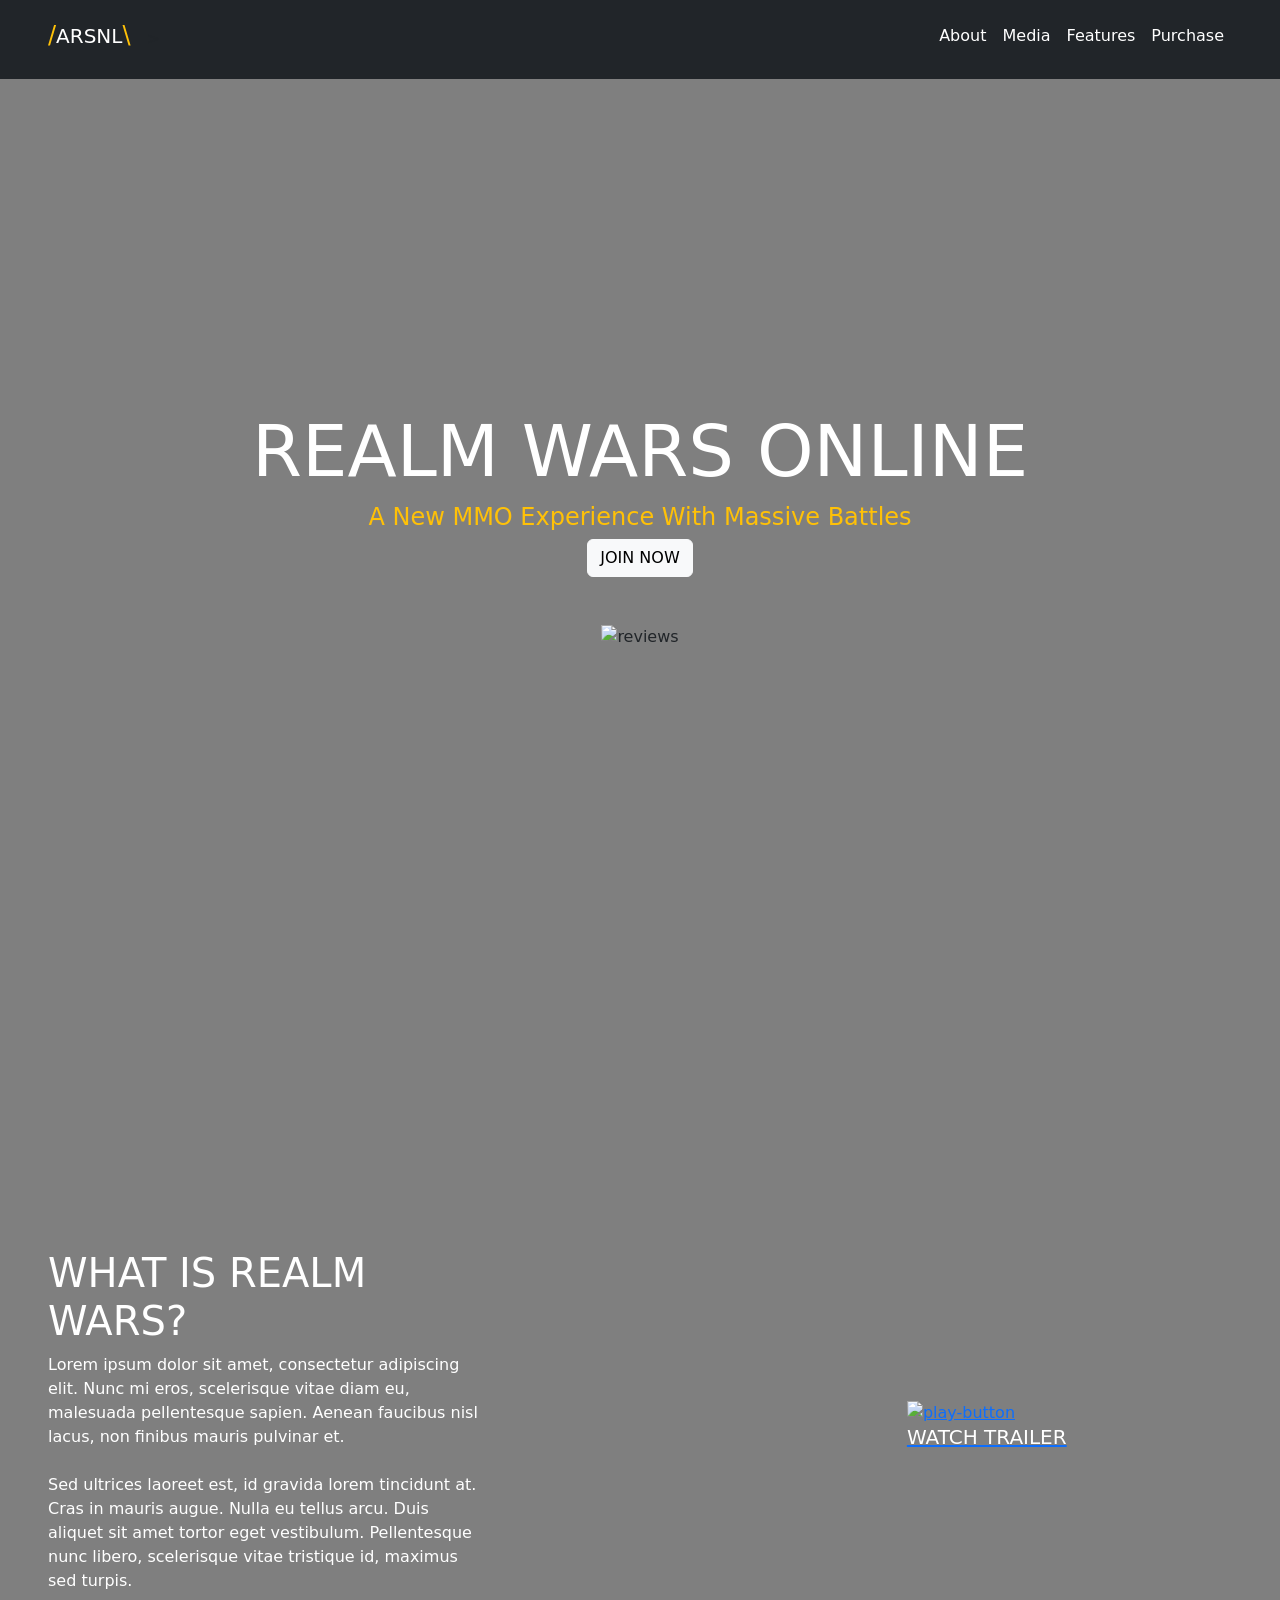
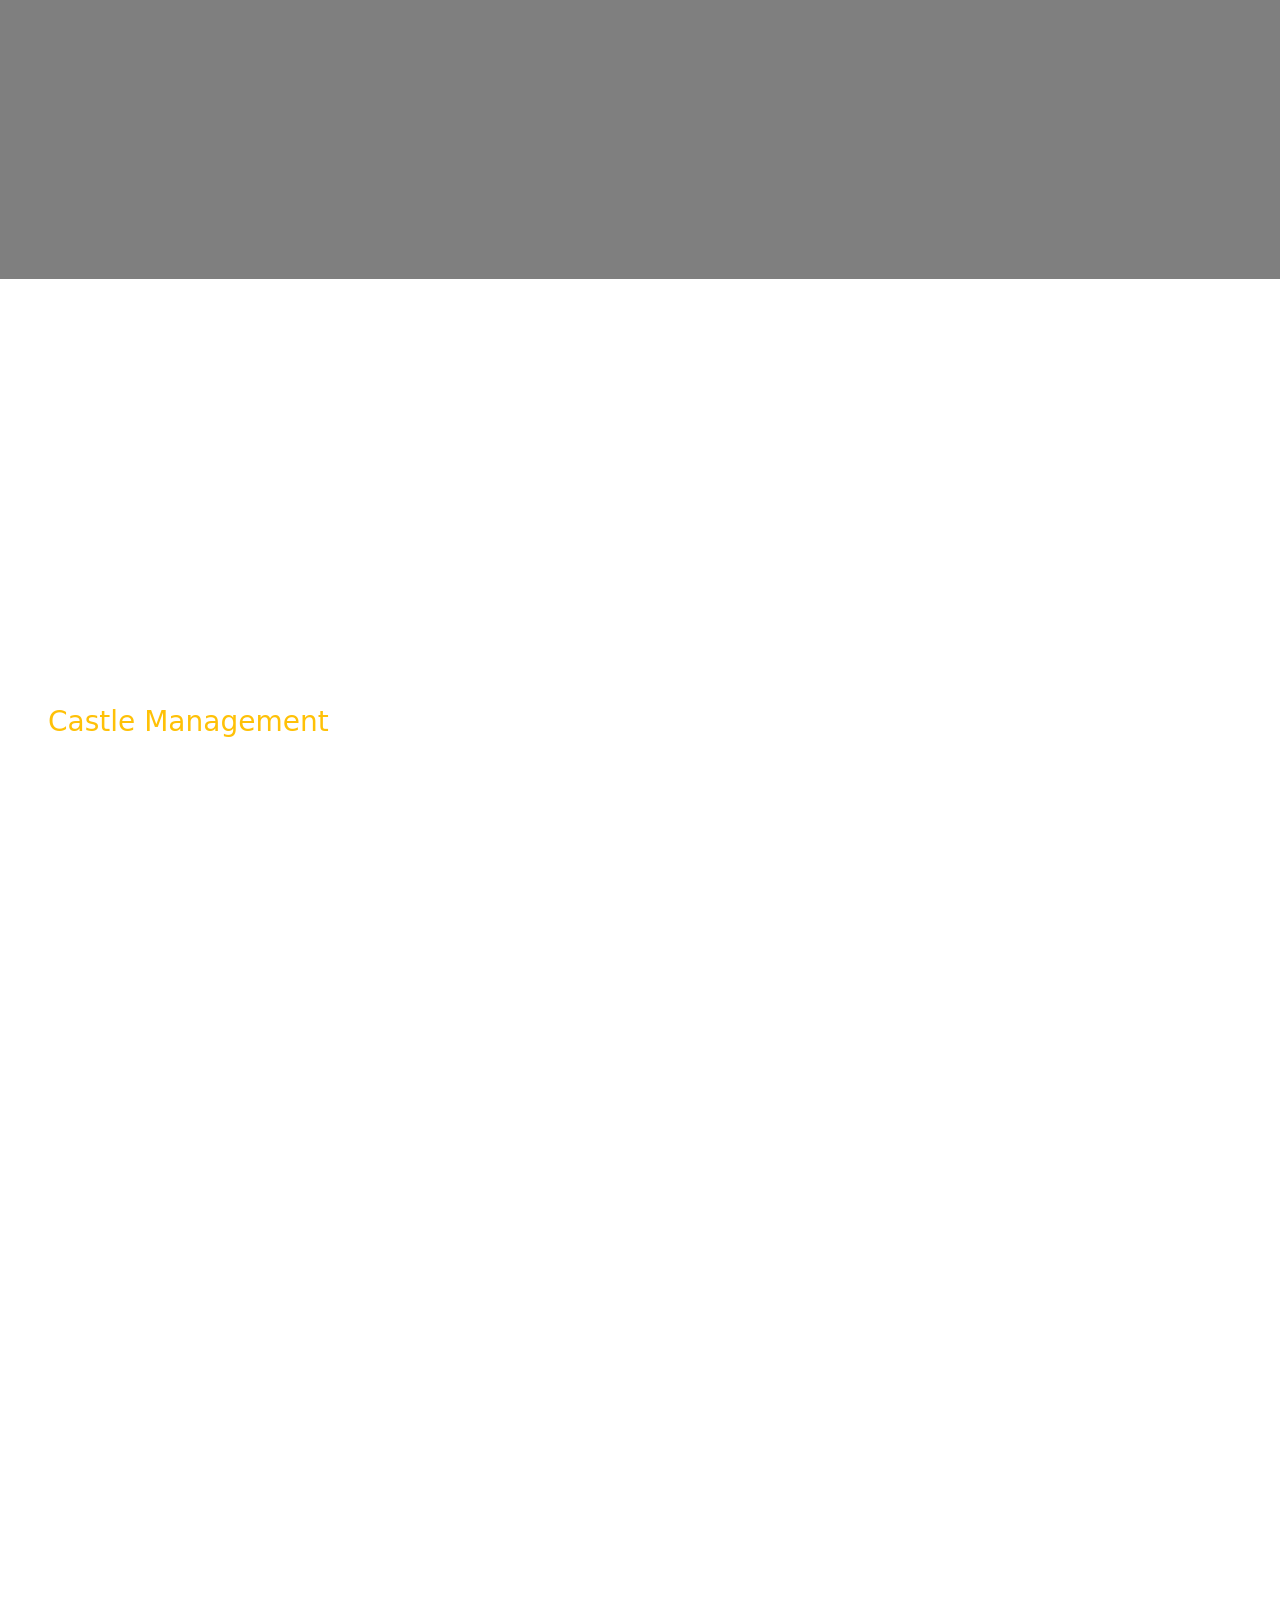
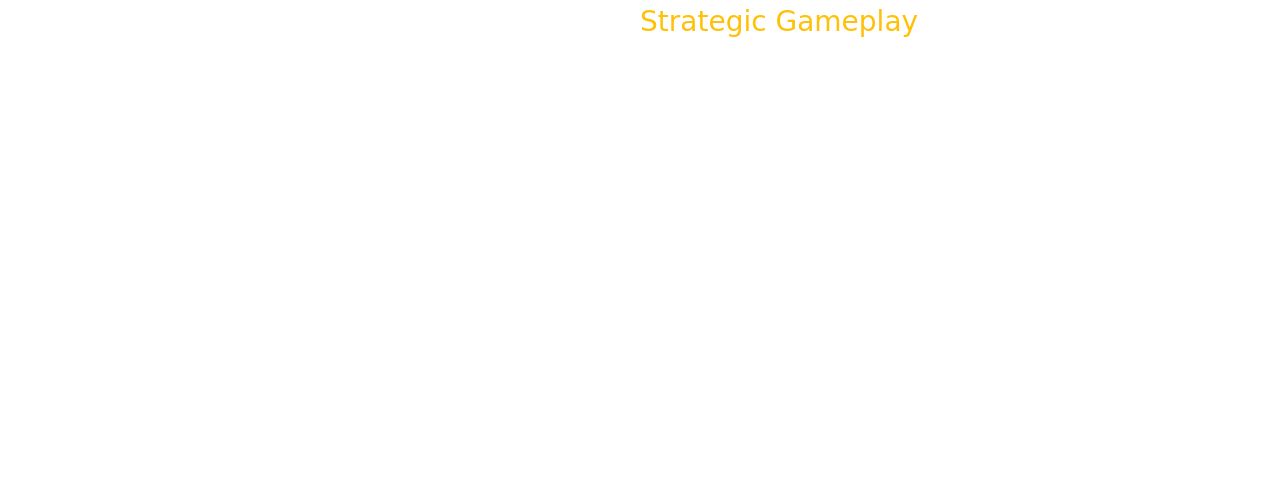
==== index.html @ 19329474 "first commit" ====
<!DOCTYPE html>
<html lang="en">
  <head>
    <meta charset="UTF-8" />
    <meta http-equiv="X-UA-Compatible" content="IE=edge" />
    <meta name="viewport" content="width=device-width, initial-scale=1.0" />
    <link
      href="https://cdn.jsdelivr.net/npm/bootstrap@5.0.2/dist/css/bootstrap.min.css"
      rel="stylesheet"
      integrity="sha384-EVSTQN3/azprG1Anm3QDgpJLIm9Nao0Yz1ztcQTwFspd3yD65VohhpuuCOmLASjC"
      crossorigin="anonymous"
    />
    <title>Document</title>
  </head>
  <body>
    <!-- navbar -->
    <nav class="navbar navbar-expand-md bg-dark px-5 py-3 navbar-dark">
      <!-- Brand -->
      <h1 id="main-logo" class="navbar-brand" href="#">
        <span class="text-warning h4">/</span>ARSNL<span class="text-warning h4"
          >\</span
        >
      </h1>
      >
      <!-- Toggler/collapsibe Button -->
      <button
        class="navbar-toggler"
        type="button"
        data-toggle="collapse"
        data-target="#collapsibleNavbar"
      >
        <span class="navbar-toggler-icon"></span>
      </button>

      <!-- Navbar links -->
      <div
        class="collapse navbar-collapse d-flex justify-content-end"
        id="collapsibleNavbar"
      >
        <ul class="navbar-nav">
          <li class="nav-item">
            <a class="nav-link text-white h5" href="#about">About</a>
          </li>
          <li class="nav-item">
            <a class="nav-link text-white h5" href="#media">Media</a>
          </li>
          <li class="nav-item">
            <a class="nav-link text-white h5" href="#features">Features</a>
          </li>
          <li class="nav-item">
            <a class="nav-link text-white h5" href="#purchase">Purchase</a>
          </li>
        </ul>
      </div>
    </nav>
    <!-- Hero-section -->
    <section
      id="hero-section"
      class="bg-image d-flex align-items-center justify-content-center"
      style="
        background: linear-gradient( rgba(0, 0, 0, 0.5), rgba(0, 0, 0, 0.5) ), url('https://www.atypicalthemes.com/portfolio/arsnl_demo/pages/general2/images/hero.jpg');
        height: 100vh;
      "
    >
      <div class="container">
        <div class="row text-center">
          <div class="col-md-12">
            <div class="hero-caption">
              <!-- Main Tagline -->
              <h1 class="text-white display-2">REALM WARS ONLINE</h1>
              <h3 class="h4 text-warning">
                A New MMO Experience With Massive Battles
              </h3>
              <a href="#cta" class="btn btn-light">JOIN NOW</a>
            </div>
            <img
              src="https://www.atypicalthemes.com/portfolio/arsnl_demo/pages/general2/images/reviews.png"
              class="mt-5"
              style="height: 80px; width: 600px"
              alt="reviews"
            />
          </div>
        </div>
      </div>
    </section>
    <!-- Hero Section End -->
    <section
      id="about"
      class="bg-image d-flex align-items-center flex-row"
      style="
         background: linear-gradient( rgba(0, 0, 0, 0.5), rgba(0, 0, 0, 0.5) ),url('https://www.atypicalthemes.com/portfolio/arsnl_demo/pages/general2/images/bg1.jpg');
        height: 100vh;
      "
    >
    <div class="col-md-5 px-5 text-white">
        <h1>
            WHAT IS REALM WARS?
        </h1>
          <p class="text-left">
            Lorem ipsum dolor sit amet, consectetur adipiscing elit. Nunc mi eros,
            scelerisque vitae diam eu, malesuada pellentesque sapien. Aenean
            faucibus nisl lacus, non finibus mauris pulvinar et.
            <br></br>
            Sed ultrices laoreet est, id gravida lorem tincidunt at. Cras in mauris
            augue. Nulla eu tellus arcu. Duis aliquet sit amet tortor eget
            vestibulum. Pellentesque nunc libero, scelerisque vitae tristique id,
            maximus sed turpis.
          </p>
    </div>
    <div class="col-md-5 ">
        <div class="video-box animation-element fade-in d-flex justify-content-end">
        <a class="js-video-button" data-video-id='liuEQda-EOU' data-channel="youtube">
            <img class="play-button" style="width: 80px; height: 80px;" src="https://www.atypicalthemes.com/portfolio/arsnl_demo/pages/general2/images/play-button-white.svg" alt="play-button">
            <h3 class="h5 text-white">WATCH TRAILER</h3>
        </a>
    </div>
    </div>
    </section>
    <!-- Media -->
    <section id="media" class="bg-image  d-flex align-items-center p-5"
    style="
       background: linear-gradient( rgba(0, 0, 0, 0.5), rgba(0, 0, 0, 0.5) ),url('https://www.atypicalthemes.com/portfolio/arsnl_demo/pages/general2/images/bg2.jpg');
      height: 100vh;
      background-attachment: fixed;
    ">
    <div class="d-flex flex-column col-md-6 text-white h6">
        <h2 class="display-4 ">RAISE AN ARMY</h2>
        <h3 class="text-warning">Castle Management</h3>
        <p>Curabitur eget dictum justo. Vestibulum laoreet libero ac turpis sagittis, sed ullamcorper odio varius. Aenean accumsan convallis augue. Morbi congue augue erat, quis ullamcorper velit bibendum et.</p>    
    
    </div>
</section>
<!-- Features -->
    <section id="features" class="bg-image d-flex align-items-center justify-content-end p-5"
    style="
       background: linear-gradient( rgba(0, 0, 0, 0.5), rgba(0, 0, 0, 0.5) ),url('https://www.atypicalthemes.com/portfolio/arsnl_demo/pages/general2/images/bg3.jpg');
      height: 100vh;
      background-attachment: fixed;
    ">
        <div class="d-flex flex-column col-md-6  text-right text-white h6">
            <h2 class="display-4 text-right">WAGE EPIC WAR</h2>
            <h3 class="text-warning text-right">Strategic Gameplay</h3>
            <p class="text-right">Curabitur eget dictum justo. Vestibulum laoreet libero ac turpis sagittis, sed ullamcorper odio varius. Aenean accumsan convallis augue. Morbi congue augue erat, quis ullamcorper velit bibendum et.</p>    
        
        </div>
    </section>
    <section id="purchase"></section>
    <script
      src="https://cdn.jsdelivr.net/npm/@popperjs/core@2.9.2/dist/umd/popper.min.js"
      integrity="sha384-IQsoLXl5PILFhosVNubq5LC7Qb9DXgDA9i+tQ8Zj3iwWAwPtgFTxbJ8NT4GN1R8p"
      crossorigin="anonymous"
    ></script>
    <script
      src="https://cdn.jsdelivr.net/npm/bootstrap@5.0.2/dist/js/bootstrap.min.js"
      integrity="sha384-cVKIPhGWiC2Al4u+LWgxfKTRIcfu0JTxR+EQDz/bgldoEyl4H0zUF0QKbrJ0EcQF"
      crossorigin="anonymous"
    ></script>
  </body>
</html>
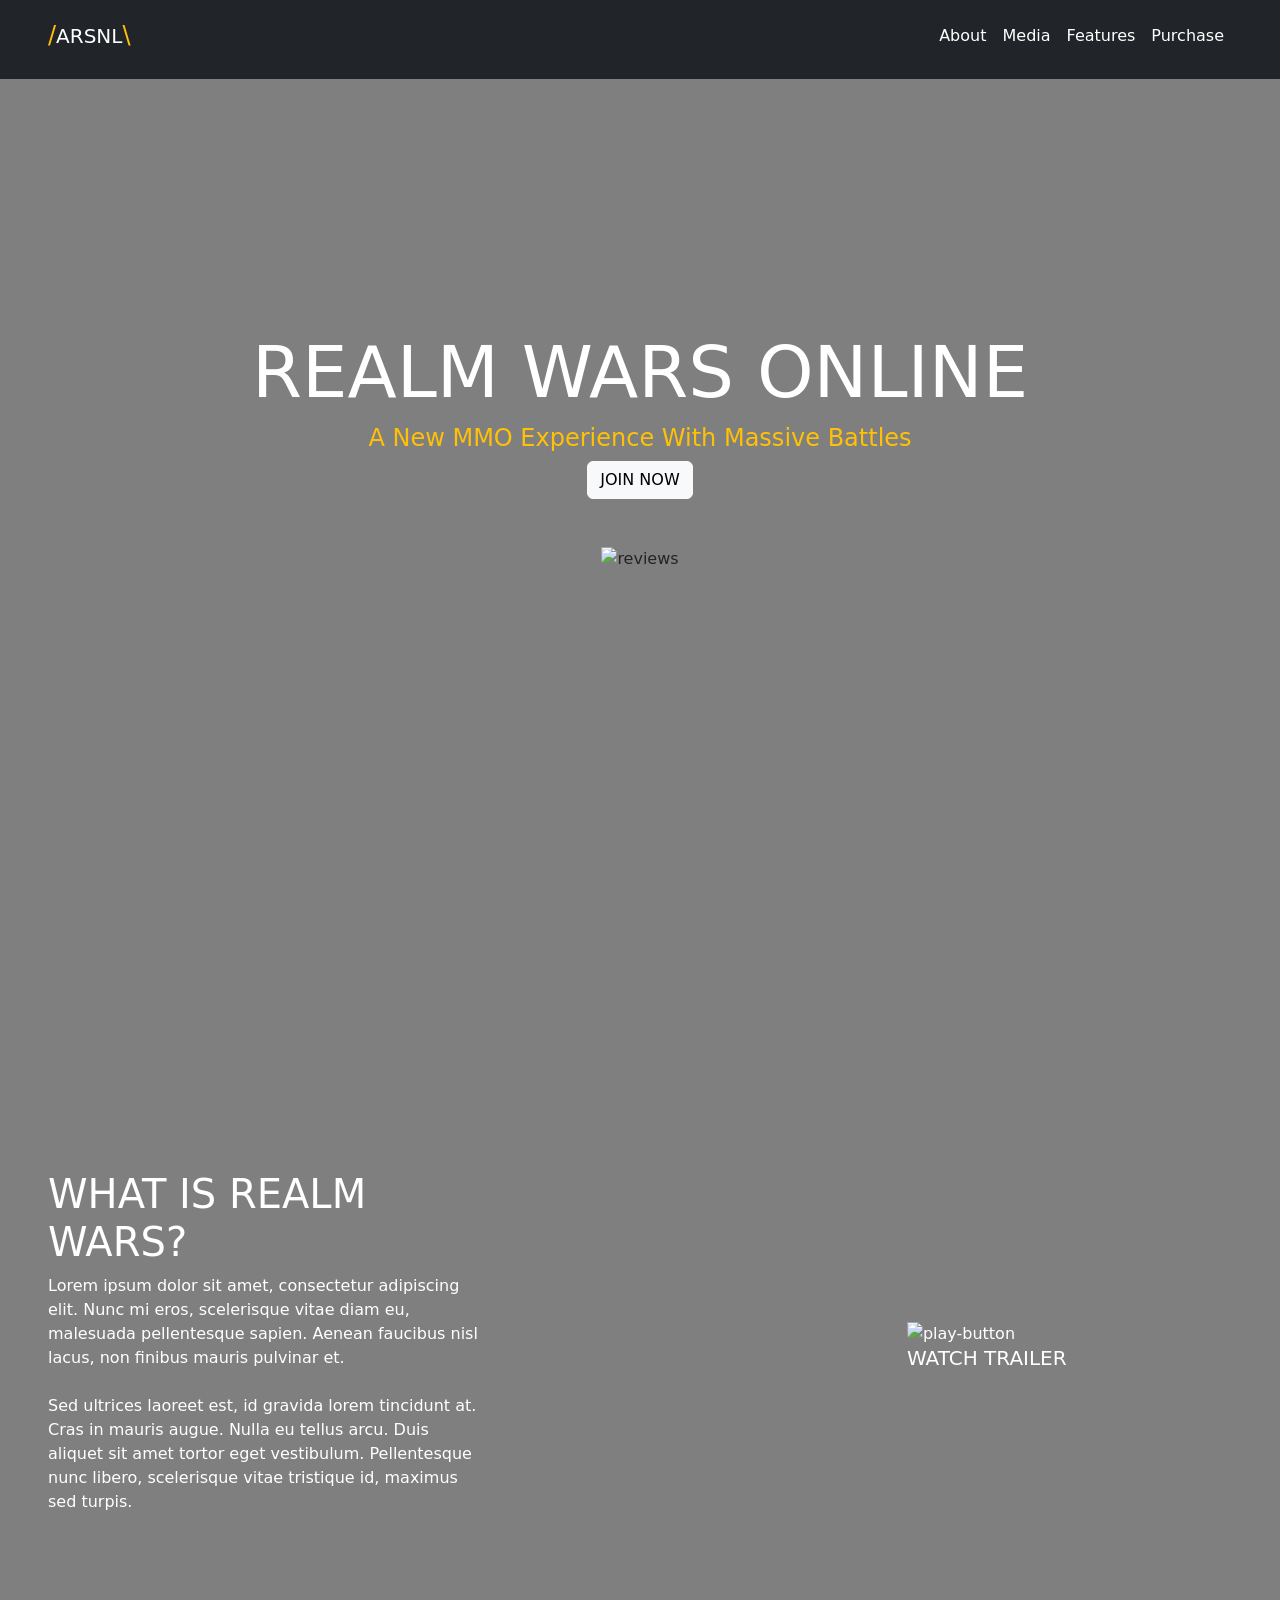
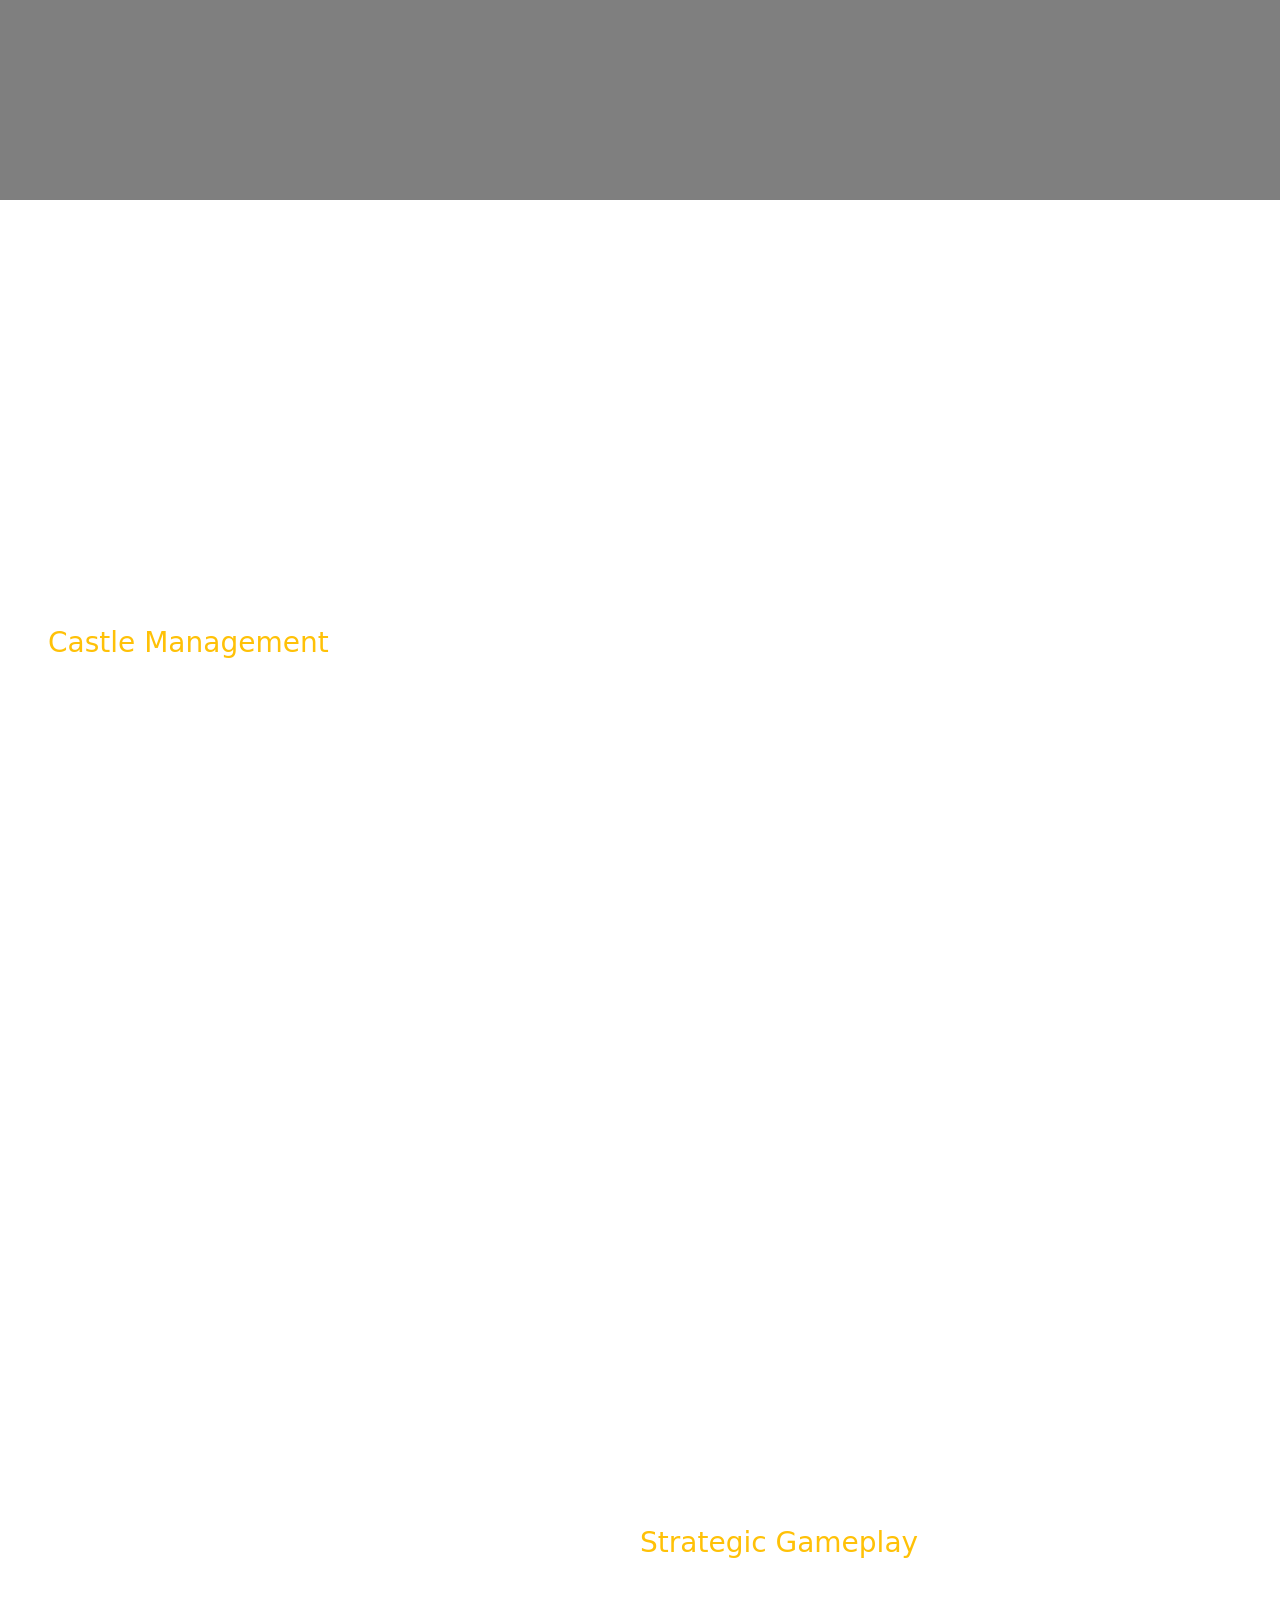
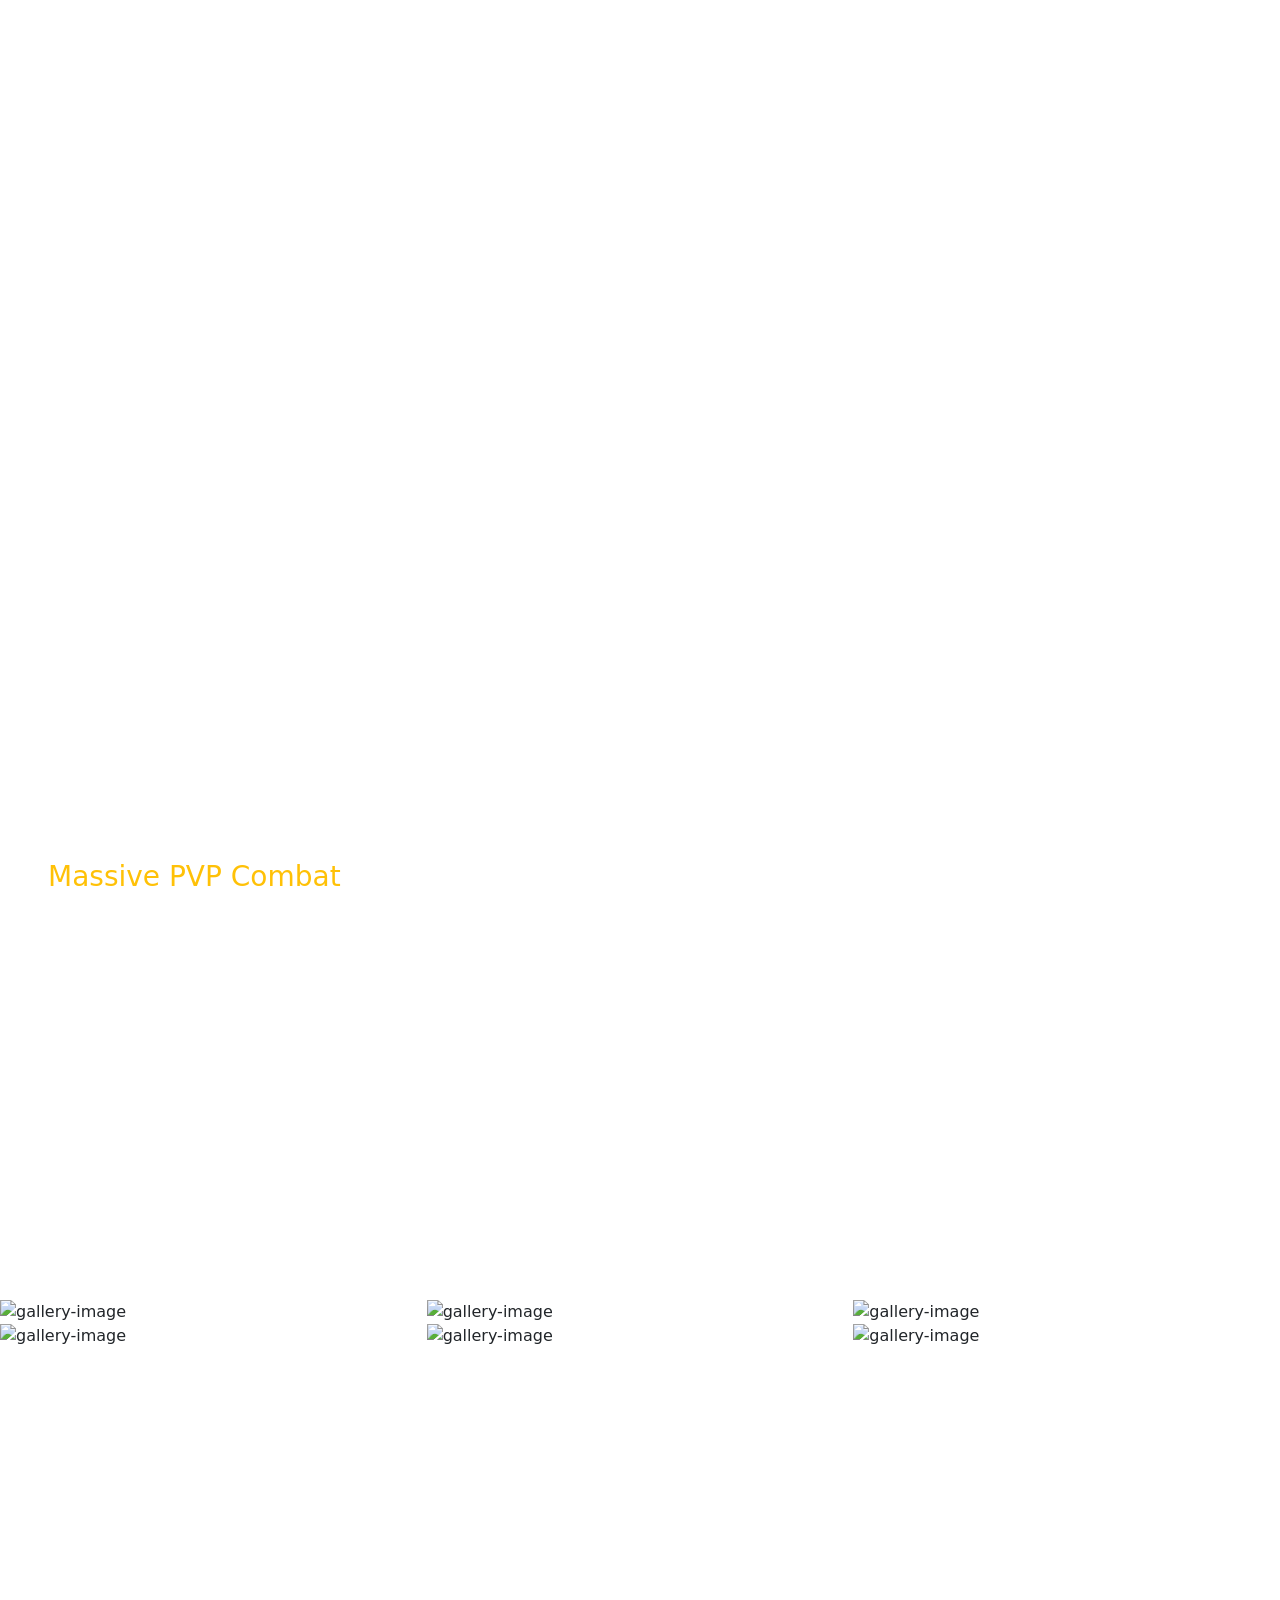
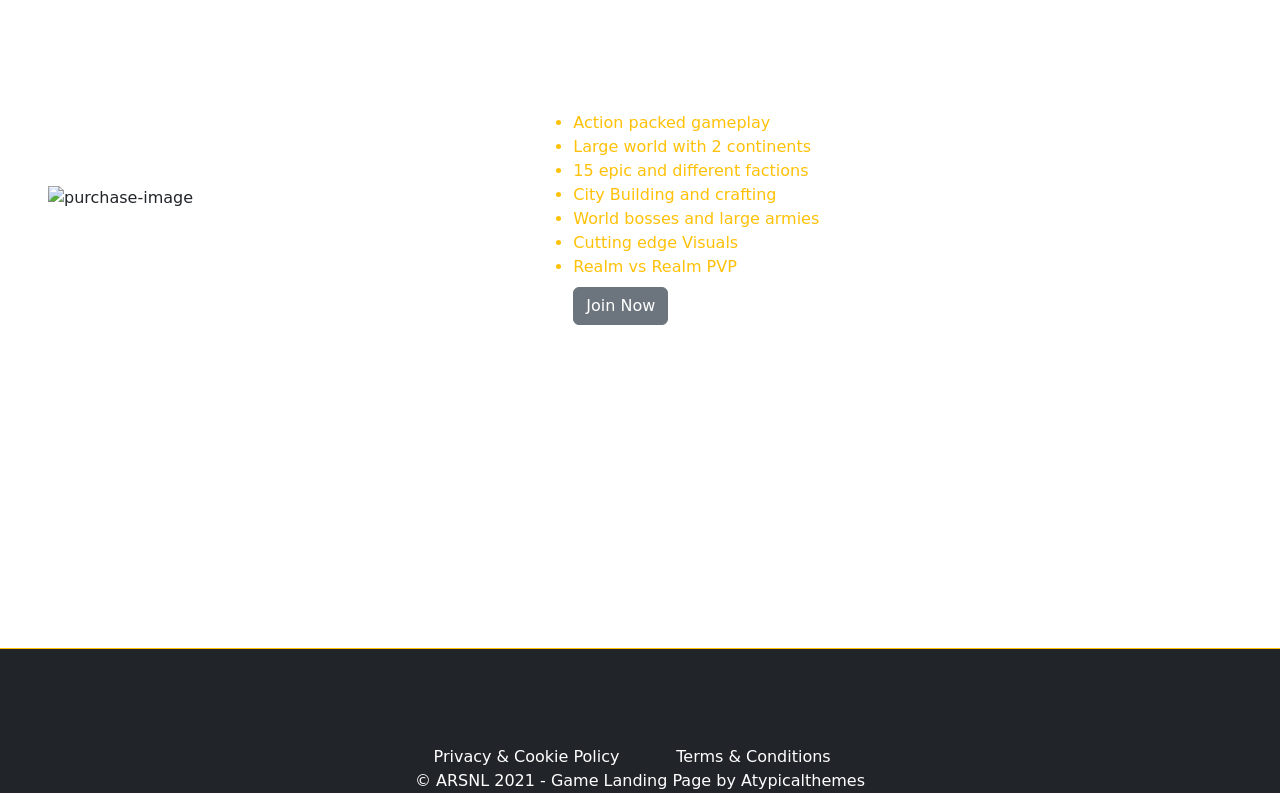
==== commit f5e4f1d1: "first commit" ====
--- a/index.html
+++ b/index.html
@@ -10,13 +10,14 @@
       integrity="sha384-EVSTQN3/azprG1Anm3QDgpJLIm9Nao0Yz1ztcQTwFspd3yD65VohhpuuCOmLASjC"
       crossorigin="anonymous"
     />
+    <link rel="stylesheet" href="./css.css">
     <title>Document</title>
   </head>
   <body>
     <!-- navbar -->
-    <nav class="navbar navbar-expand-md bg-dark px-5 py-3 navbar-dark">
+    <nav class="navbar navbar-expand-md bg-dark px-5 py-3 navbar-dark position-fixed" style="width: 100%;">
       <!-- Brand -->
-      <h1 id="main-logo" class="navbar-brand" href="#">
+      <h1 id="main-logo" class="navbar-brand " href="#">
         <span class="text-warning h4">/</span>ARSNL<span class="text-warning h4"
           >\</span
         >
@@ -34,10 +35,10 @@
 
       <!-- Navbar links -->
       <div
-        class="collapse navbar-collapse d-flex justify-content-end"
+        class="collapse navbar-collapse d-flex justify-content-end "
         id="collapsibleNavbar"
       >
-        <ul class="navbar-nav">
+        <ul class="navbar-nav ">
           <li class="nav-item">
             <a class="nav-link text-white h5" href="#about">About</a>
           </li>
@@ -117,21 +118,24 @@
     </div>
     </section>
     <!-- Media -->
-    <section id="media" class="bg-image  d-flex align-items-center p-5"
-    style="
-       background: linear-gradient( rgba(0, 0, 0, 0.5), rgba(0, 0, 0, 0.5) ),url('https://www.atypicalthemes.com/portfolio/arsnl_demo/pages/general2/images/bg2.jpg');
-      height: 100vh;
-      background-attachment: fixed;
-    ">
-    <div class="d-flex flex-column col-md-6 text-white h6">
-        <h2 class="display-4 ">RAISE AN ARMY</h2>
-        <h3 class="text-warning">Castle Management</h3>
-        <p>Curabitur eget dictum justo. Vestibulum laoreet libero ac turpis sagittis, sed ullamcorper odio varius. Aenean accumsan convallis augue. Morbi congue augue erat, quis ullamcorper velit bibendum et.</p>    
-    
-    </div>
-</section>
+
 <!-- Features -->
-    <section id="features" class="bg-image d-flex align-items-center justify-content-end p-5"
+
+<section id="features">
+    <section class="bg-image  d-flex align-items-center p-5"
+style="
+   background: linear-gradient( rgba(0, 0, 0, 0.5), rgba(0, 0, 0, 0.5) ),url('https://www.atypicalthemes.com/portfolio/arsnl_demo/pages/general2/images/bg2.jpg');
+  height: 100vh;
+  background-attachment: fixed;
+">
+<div class="d-flex flex-column col-md-6 text-white h6">
+    <h2 class="display-4 ">RAISE AN ARMY</h2>
+    <h3 class="text-warning">Castle Management</h3>
+    <p>Curabitur eget dictum justo. Vestibulum laoreet libero ac turpis sagittis, sed ullamcorper odio varius. Aenean accumsan convallis augue. Morbi congue augue erat, quis ullamcorper velit bibendum et.</p>    
+
+</div>
+</section>
+    <section class="bg-image d-flex align-items-center justify-content-end p-5"
     style="
        background: linear-gradient( rgba(0, 0, 0, 0.5), rgba(0, 0, 0, 0.5) ),url('https://www.atypicalthemes.com/portfolio/arsnl_demo/pages/general2/images/bg3.jpg');
       height: 100vh;
@@ -144,7 +148,67 @@
         
         </div>
     </section>
-    <section id="purchase"></section>
+    <section class="bg-image  d-flex align-items-center p-5"
+    style="
+       background: linear-gradient( rgba(0, 0, 0, 0.5), rgba(0, 0, 0, 0.5) ),url('https://www.atypicalthemes.com/portfolio/arsnl_demo/pages/general2/images/bg4.jpg');
+      height: 100vh;
+      background-attachment: fixed;
+    ">
+    <div class="d-flex flex-column col-md-6 text-white h6">
+        <h2 class="display-4 ">CONQUER YOUR ENEMIES</h2>
+        <h3 class="text-warning">Massive PVP Combat</h3>
+        <p>Curabitur eget dictum justo. Vestibulum laoreet libero ac turpis sagittis, sed ullamcorper odio varius. Aenean accumsan convallis augue. Morbi congue augue erat, quis ullamcorper velit bibendum et.</p>    
+    
+    </div>
+    </section>
+</section>
+<section id="media" style="display: flex; flex-wrap: wrap;">
+    <img onmouseover="this.style.filter = 'brightness(100%)'" onmouseout="this.style.filter = 'brightness(50%)'" class="col-md-4" src="https://www.atypicalthemes.com/portfolio/arsnl_demo/pages/general2/images/img1.jpg" alt="gallery-image">
+    <img onmouseover="this.style.filter = 'brightness(100%)'" onmouseout="this.style.filter = 'brightness(50%)'" class="col-md-4" src="https://www.atypicalthemes.com/portfolio/arsnl_demo/pages/general2/images/img2.jpg" alt="gallery-image">
+    <img onmouseover="this.style.filter = 'brightness(100%)'" onmouseout="this.style.filter = 'brightness(50%)'" class="col-md-4" src="https://www.atypicalthemes.com/portfolio/arsnl_demo/pages/general2/images/img3.jpg" alt="gallery-image">
+    <img onmouseover="this.style.filter = 'brightness(100%)'" onmouseout="this.style.filter = 'brightness(50%)'" class="col-md-4" src="https://www.atypicalthemes.com/portfolio/arsnl_demo/pages/general2/images/img4.jpg" alt="gallery-image">
+    <img onmouseover="this.style.filter = 'brightness(100%)'" onmouseout="this.style.filter = 'brightness(50%)'" class="col-md-4" src="https://www.atypicalthemes.com/portfolio/arsnl_demo/pages/general2/images/img5.jpg" alt="gallery-image">
+    <img onmouseover="this.style.filter = 'brightness(100%)'" onmouseout="this.style.filter = 'brightness(50%)'" class="col-md-4" src="https://www.atypicalthemes.com/portfolio/arsnl_demo/pages/general2/images/img6.jpg" alt="gallery-image">
+</section>
+    
+    <section id="purchase" class="bg-image  d-flex align-items-center p-5"
+    style="
+       background: linear-gradient( rgba(0, 0, 0, 0.5), rgba(0, 0, 0, 0.5) ),url('https://www.atypicalthemes.com/portfolio/arsnl_demo/pages/general2/images/bg2.jpg');
+      height: 100vh;
+      background-attachment: fixed;
+    ">
+    <div class="col-md-5">
+        <img src="https://www.atypicalthemes.com/portfolio/arsnl_demo/pages/general2/images/game-box.jpg" alt="purchase-image">
+    </div>
+    <div class="col-md-5">
+        <ul class="text-white">
+            <h1>CLAIM YOUR KINGDOM</h1>
+            <li class="text-warning">Action packed gameplay</li>
+            <li class="text-warning">Large world with 2 continents</li>
+            <li class="text-warning">15 epic and different factions</li>
+            <li class="text-warning">City Building and crafting</li>
+            <li class="text-warning">World bosses and large armies</li>
+            <li class="text-warning">Cutting edge Visuals</li>
+            <li class="text-warning">Realm vs Realm PVP</li>
+            <button class="btn btn-secondary mt-2">Join Now</button>
+        </ul>
+    </div>
+</section>
+
+<footer class="border-top border-warning bg-dark">
+    <div class="d-flex justify-content-around p-5">
+        <img class="col-md-2" src="https://www.atypicalthemes.com/portfolio/arsnl_demo/pages/general2/images/brand1.png" alt="">
+        <img class="col-md-2" src="https://www.atypicalthemes.com/portfolio/arsnl_demo/pages/general2/images/brand2.png" alt="">
+        <img class="col-md-2" src="https://www.atypicalthemes.com/portfolio/arsnl_demo/pages/general2/images/brand3.png" alt="">
+    </div>
+    <div class="d-flex justify-content-center ">
+        <div class="d-flex text-center flex-row justify-content-center">
+            <a class="col-md-8 text-white" href="#">Privacy & Cookie Policy</a>
+            <a class="col-md-8 text-white" href="#">Terms & Conditions</a>
+        </div>
+    </div>
+    <p class="text-center text-white bg-dark">© ARSNL 2021 - Game Landing Page by Atypicalthemes</p>
+</footer>
     <script
       src="https://cdn.jsdelivr.net/npm/@popperjs/core@2.9.2/dist/umd/popper.min.js"
       integrity="sha384-IQsoLXl5PILFhosVNubq5LC7Qb9DXgDA9i+tQ8Zj3iwWAwPtgFTxbJ8NT4GN1R8p"
--- a/css.css
+++ b/css.css
@@ -0,0 +1,18 @@
+* {
+  margin: 0;
+  padding: 0;
+  box-sizing: border-box;
+}
+
+.navbar {
+  z-index: 999;
+}
+
+a {
+  color: white;
+  text-decoration: none;
+}
+
+a:hover {
+  color: yellow;
+}
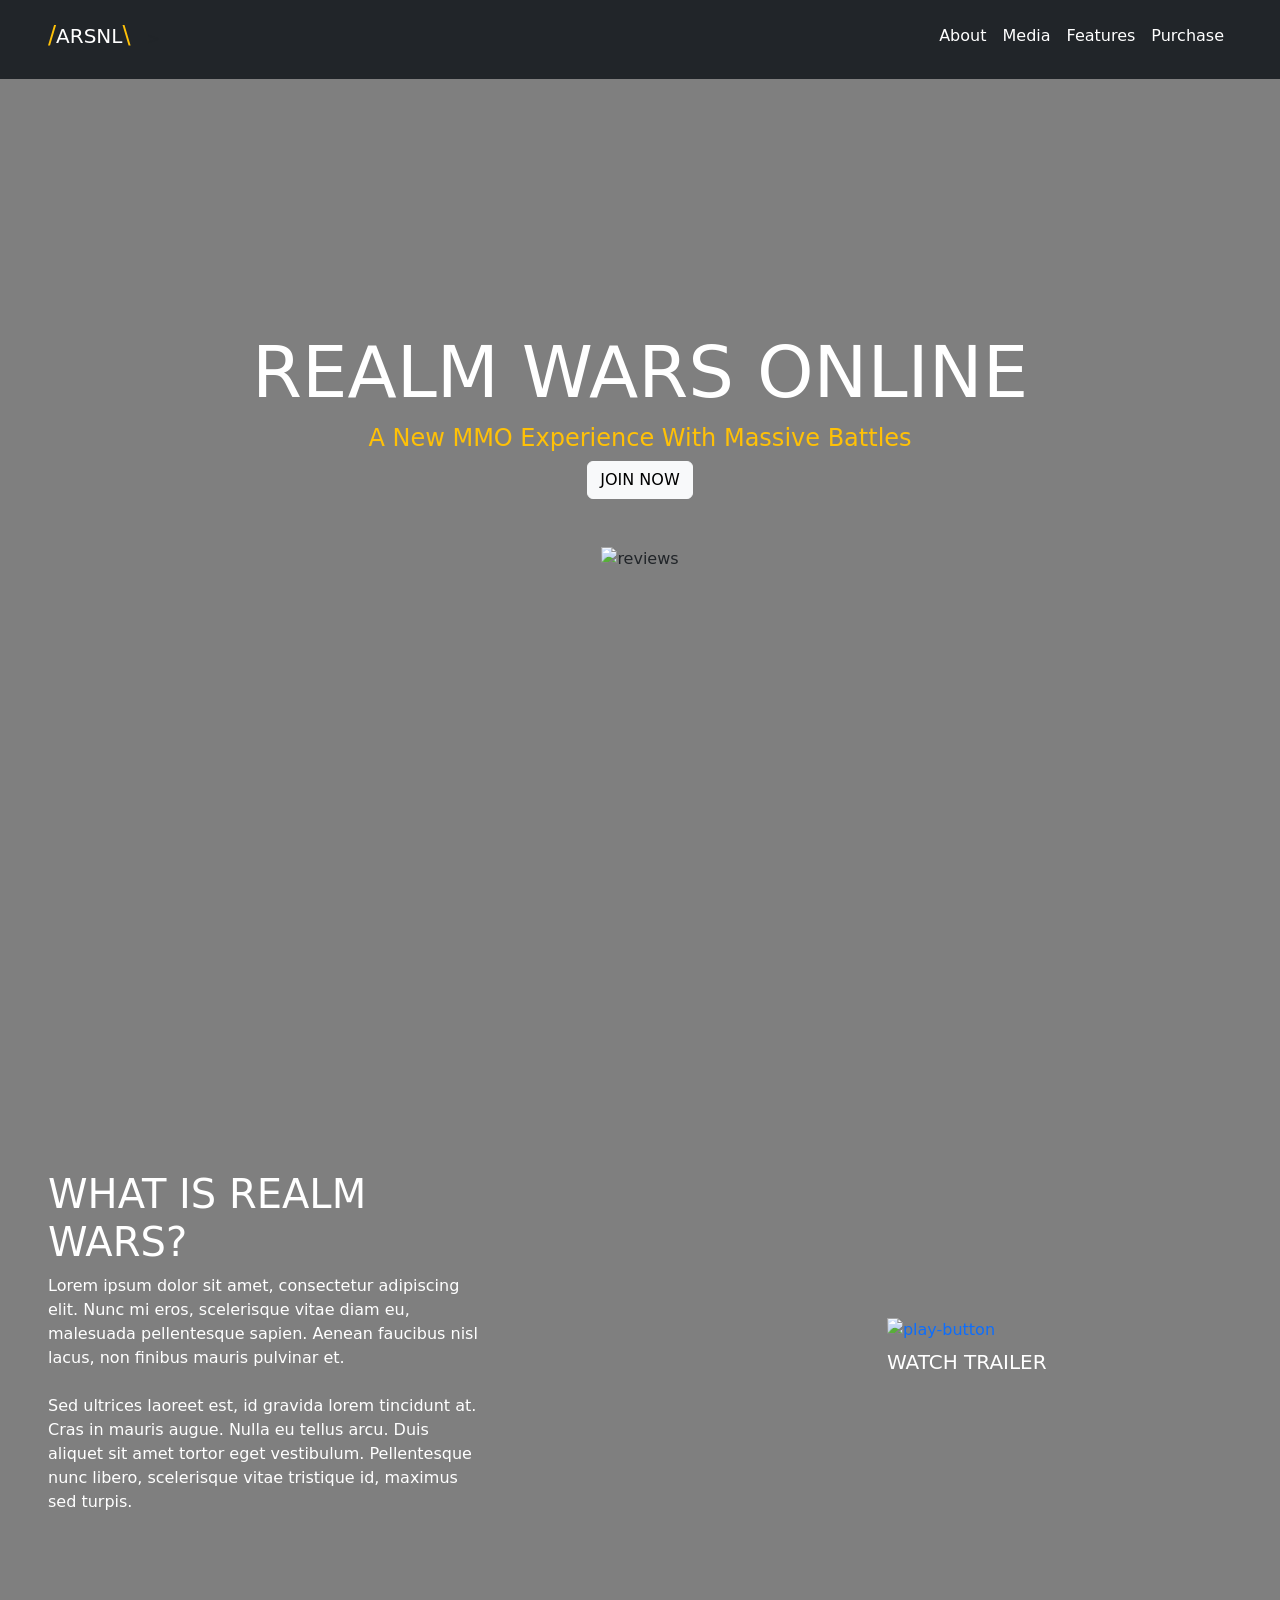
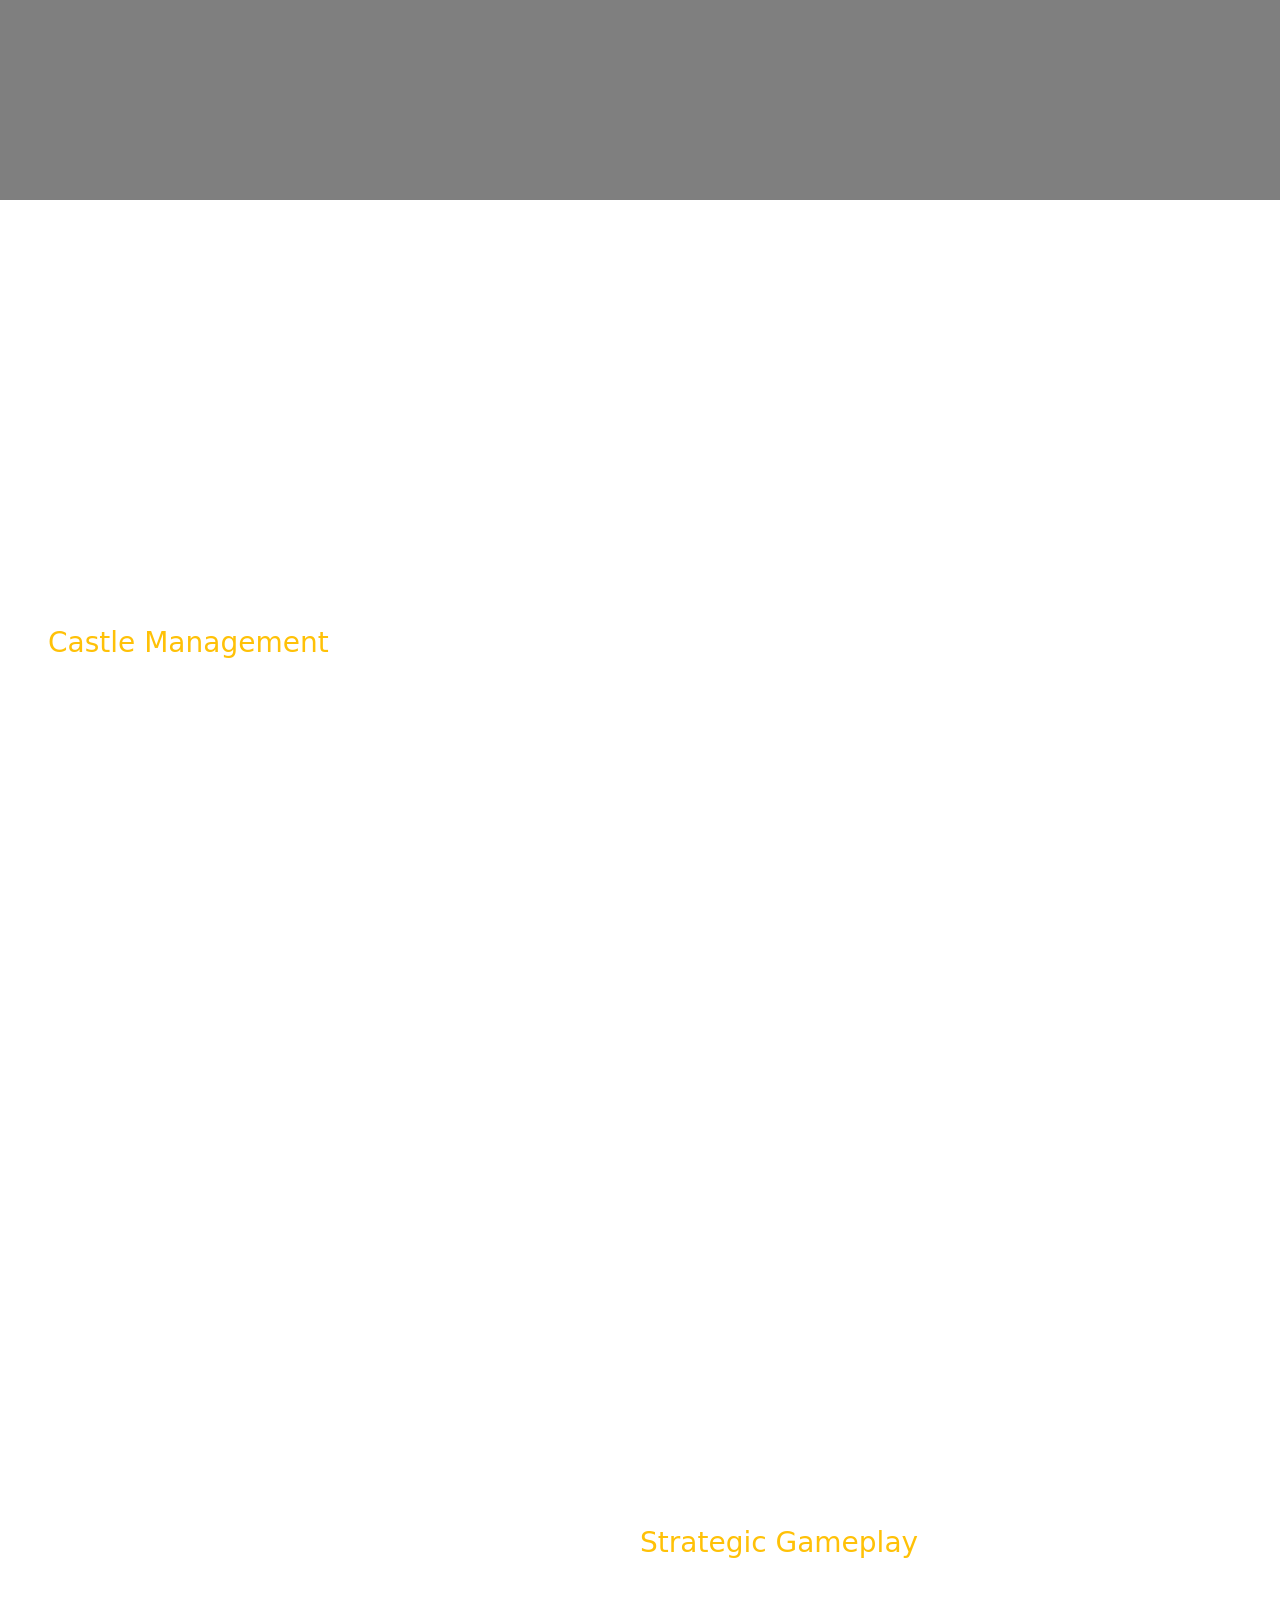
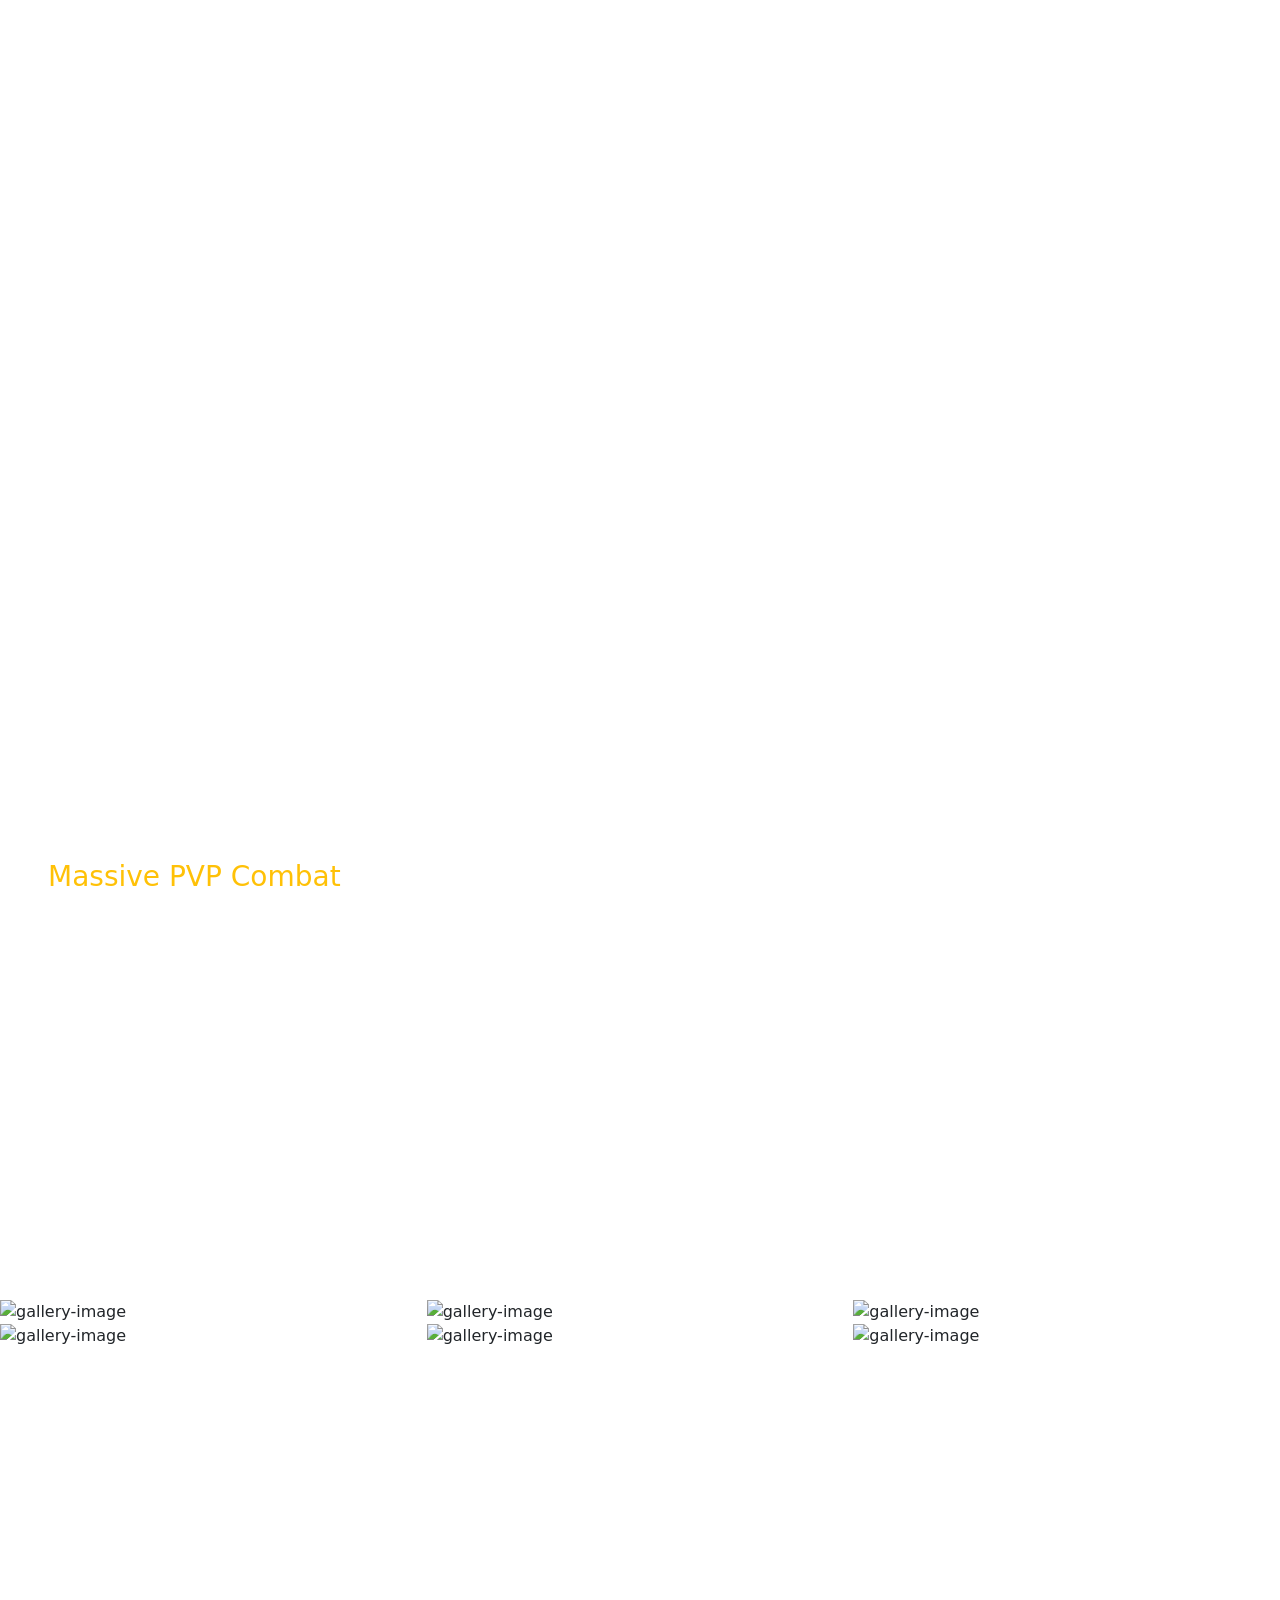
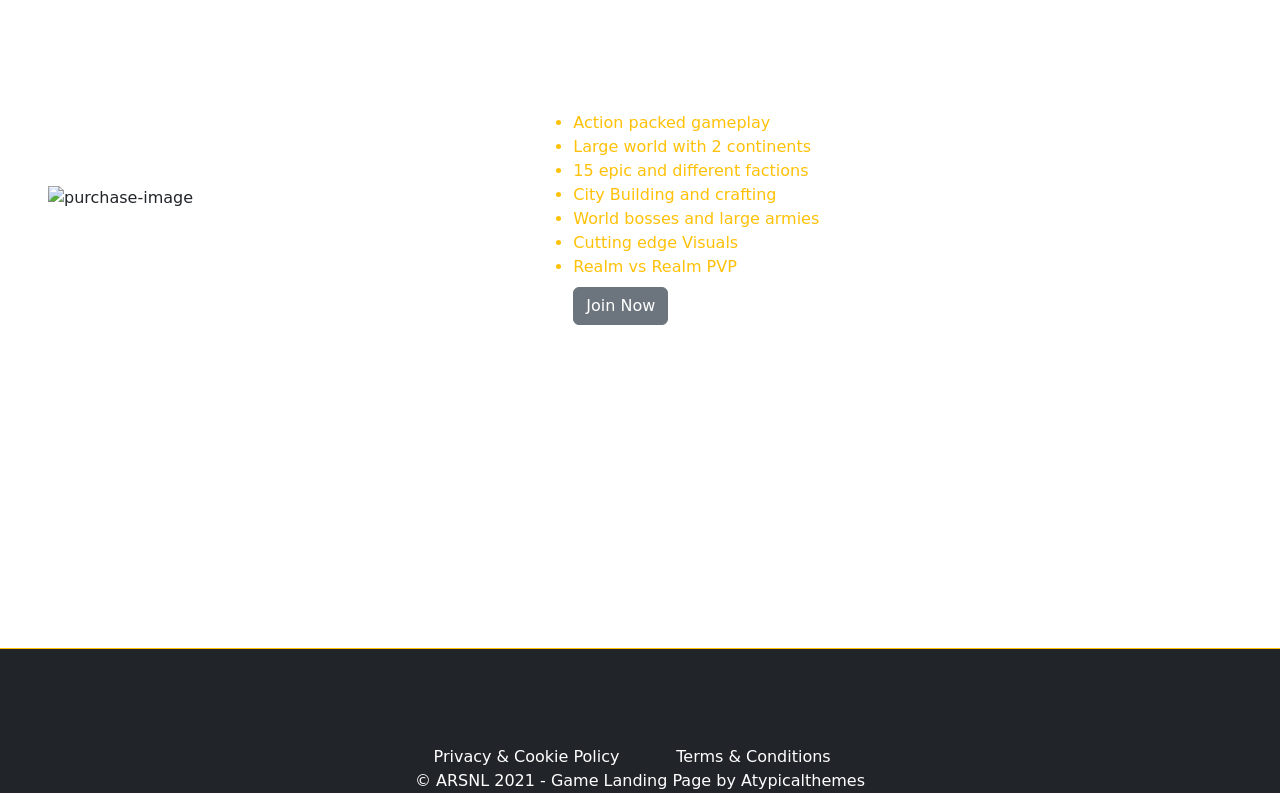
==== commit 39ffb26d: "first commit" ====
--- a/index.html
+++ b/index.html
@@ -111,8 +111,8 @@
     <div class="col-md-5 ">
         <div class="video-box animation-element fade-in d-flex justify-content-end">
         <a class="js-video-button" data-video-id='liuEQda-EOU' data-channel="youtube">
-            <img class="play-button" style="width: 80px; height: 80px;" src="https://www.atypicalthemes.com/portfolio/arsnl_demo/pages/general2/images/play-button-white.svg" alt="play-button">
-            <h3 class="h5 text-white">WATCH TRAILER</h3>
+            <img class="play-button mb-2" style="width: 150px; height: 80px;" src="https://www.atypicalthemes.com/portfolio/arsnl_demo/pages/general2/images/play-button-white.svg" alt="play-button">
+            <h3 class="h5 text-white" id="watch-trailer">WATCH TRAILER</h3>
         </a>
     </div>
     </div>
--- a/css.css
+++ b/css.css
@@ -8,11 +8,18 @@
   z-index: 999;
 }
 
+#watch-trailer {
+  margin-right: 20px;
+}
+
 a {
-  color: white;
   text-decoration: none;
 }
 
 a:hover {
   color: yellow;
 }
+
+button:hover {
+  background-color: yellow;
+}
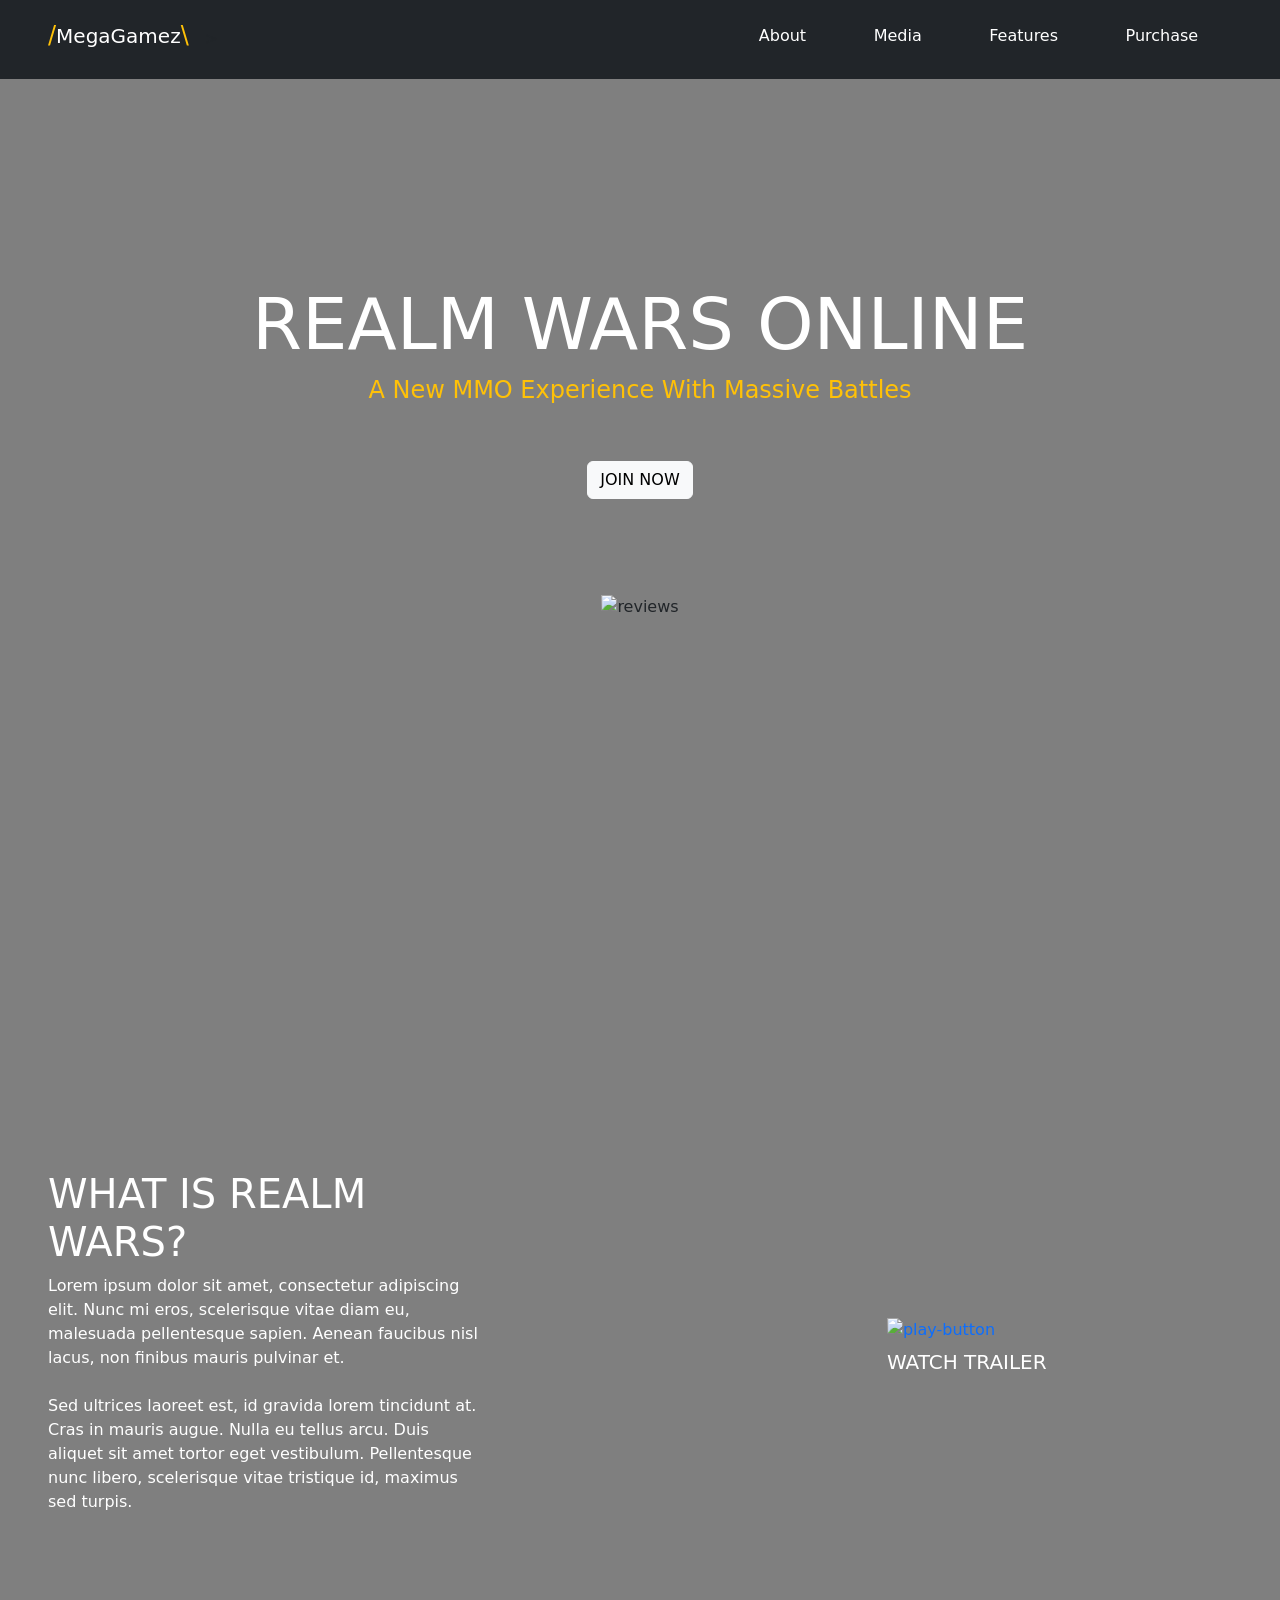
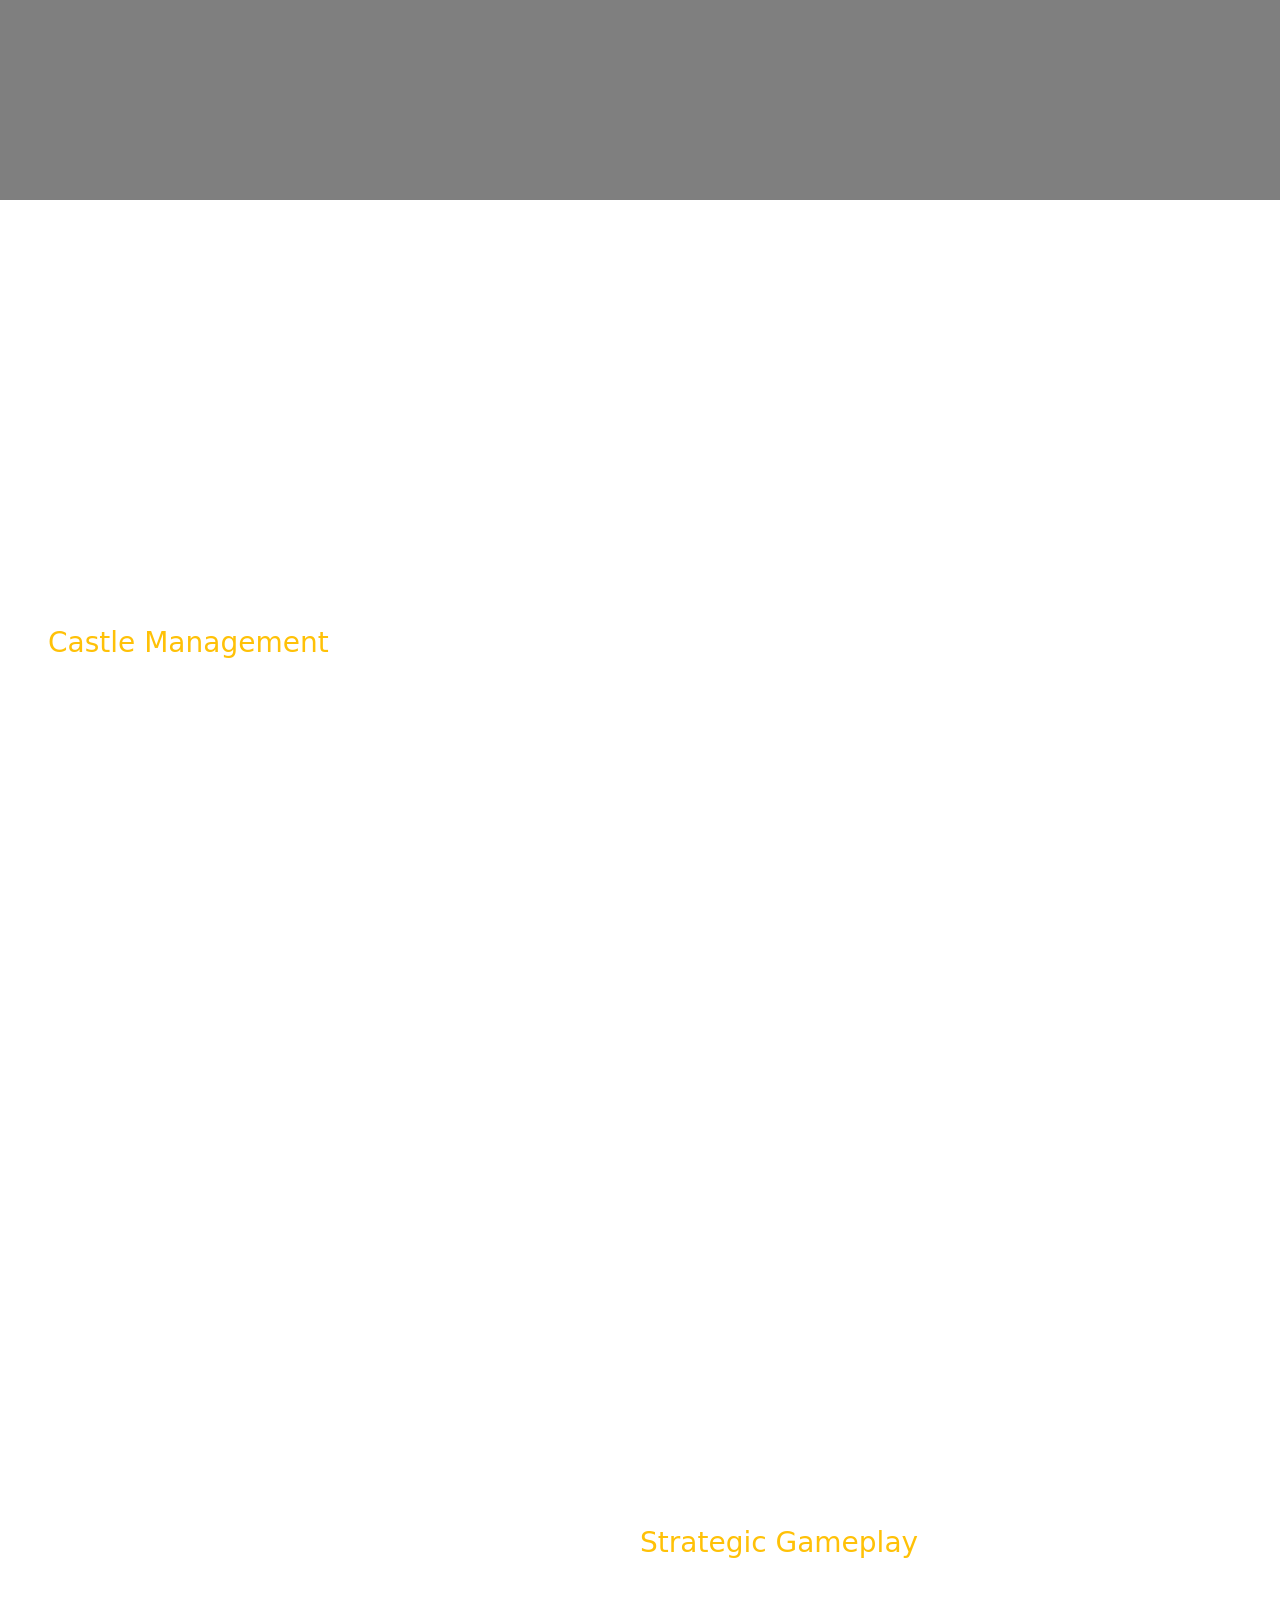
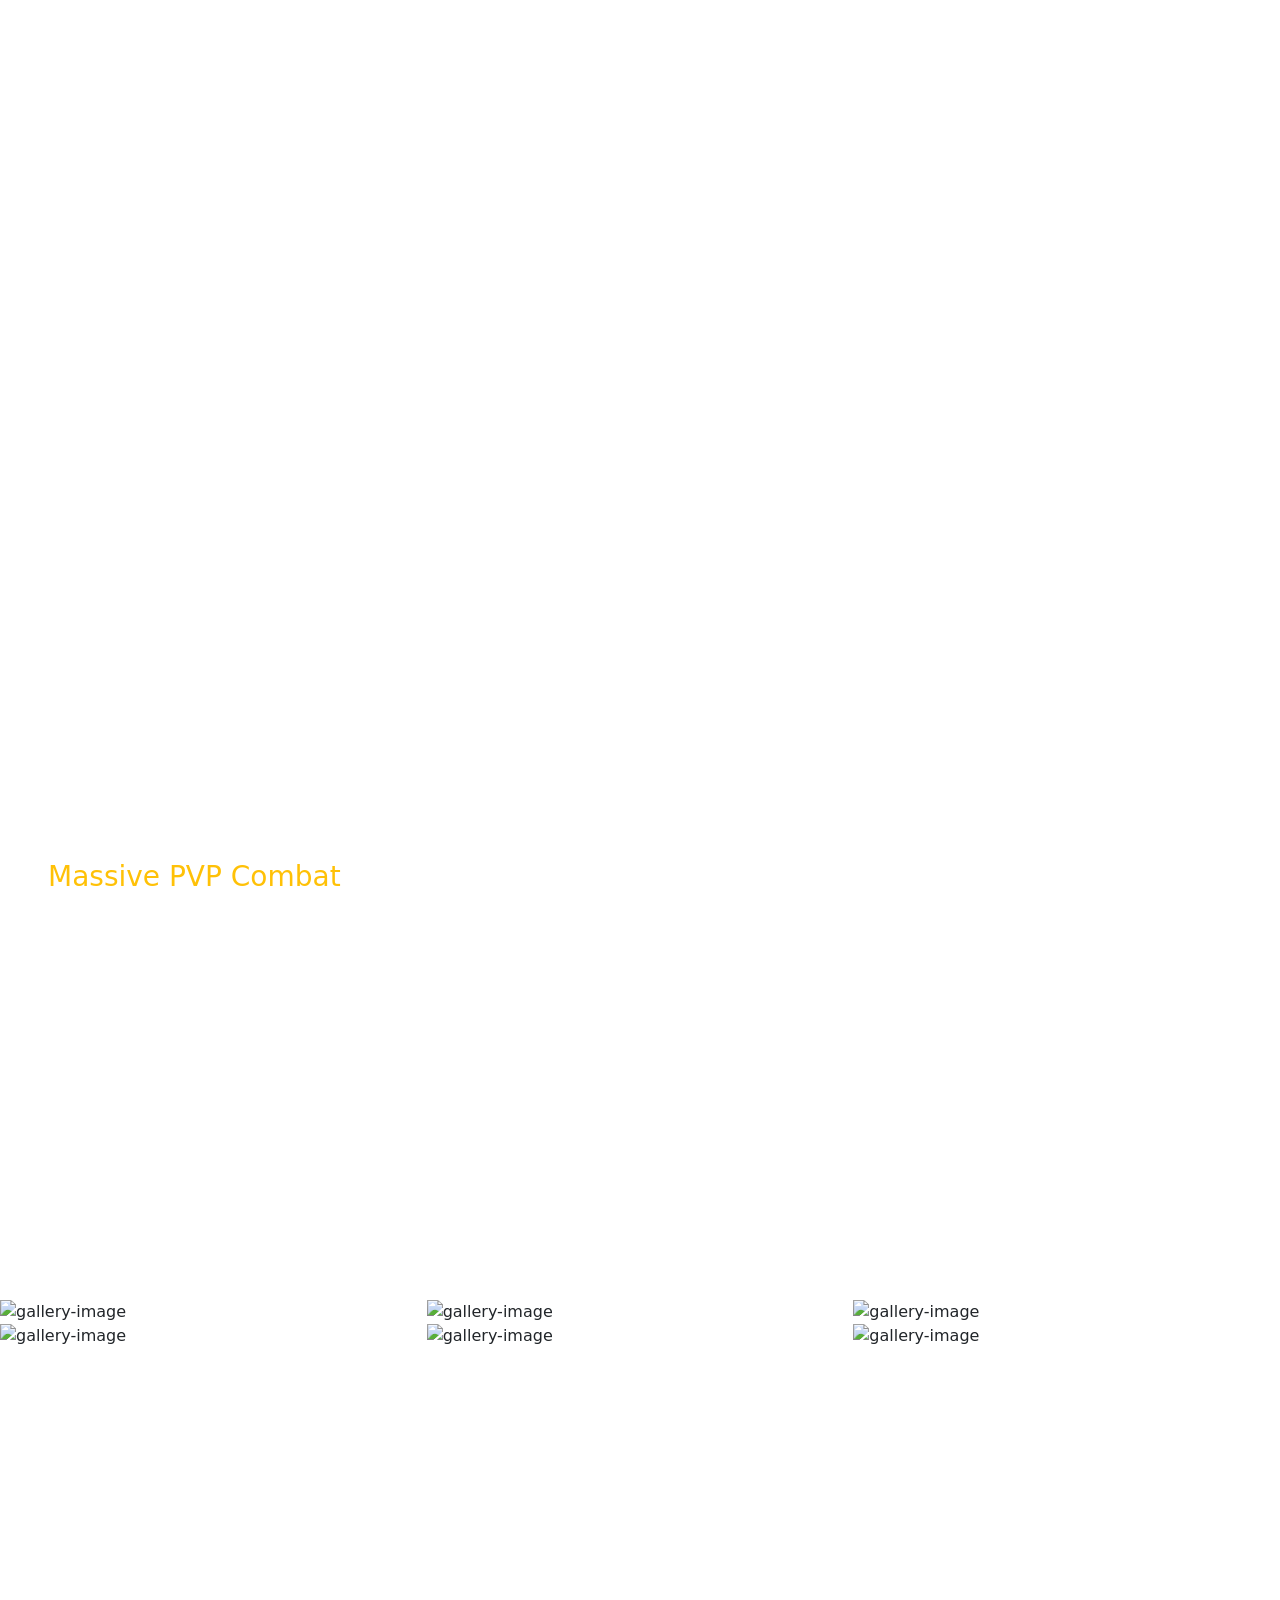
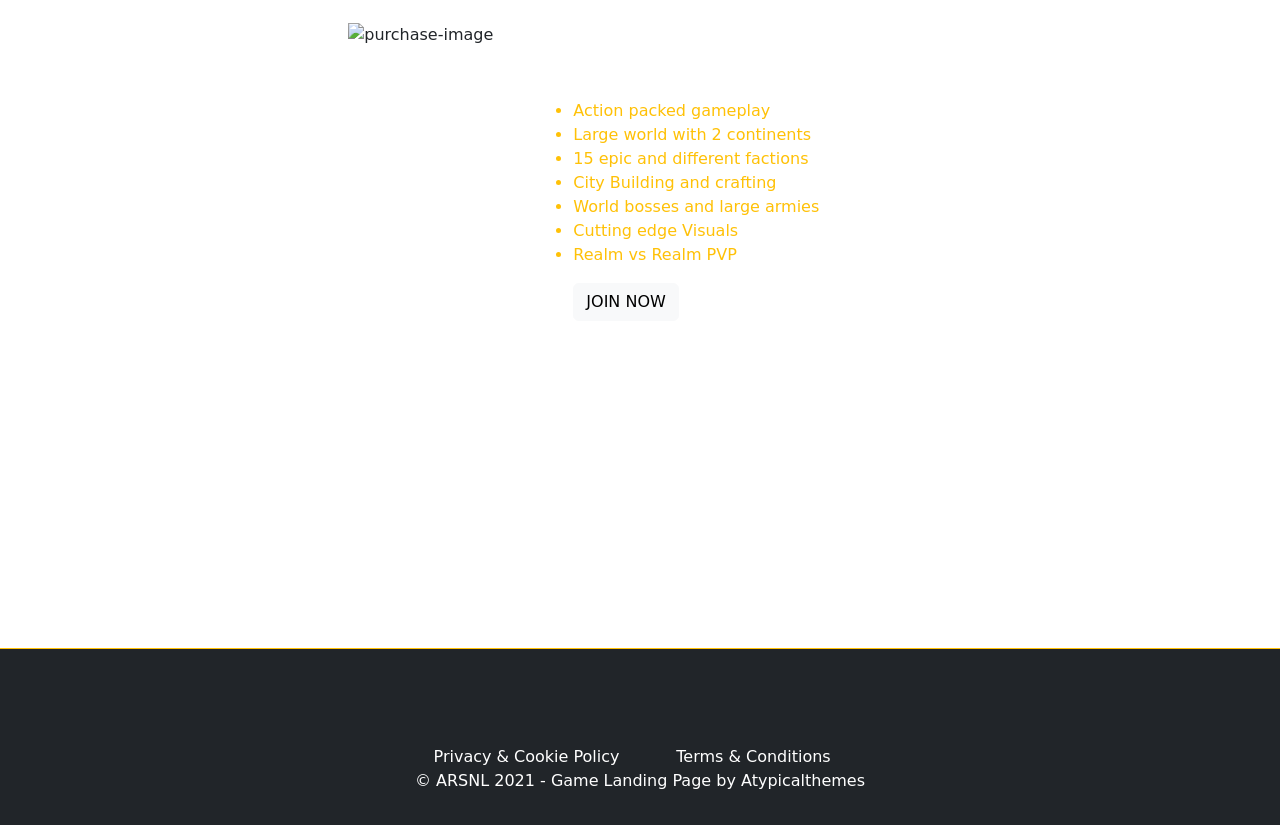
==== commit 1601cfe3: "first commit" ====
--- a/index.html
+++ b/index.html
@@ -18,7 +18,7 @@
     <nav class="navbar navbar-expand-md bg-dark px-5 py-3 navbar-dark position-fixed" style="width: 100%;">
       <!-- Brand -->
       <h1 id="main-logo" class="navbar-brand " href="#">
-        <span class="text-warning h4">/</span>ARSNL<span class="text-warning h4"
+        <span class="text-warning h4">/</span>MegaGamez<span class="text-warning h4"
           >\</span
         >
       </h1>
@@ -38,7 +38,7 @@
         class="collapse navbar-collapse d-flex justify-content-end "
         id="collapsibleNavbar"
       >
-        <ul class="navbar-nav ">
+        <ul class="navbar-nav d-flex justify-content-around col-md-6">
           <li class="nav-item">
             <a class="nav-link text-white h5" href="#about">About</a>
           </li>
@@ -72,7 +72,7 @@
               <h3 class="h4 text-warning">
                 A New MMO Experience With Massive Battles
               </h3>
-              <a href="#cta" class="btn btn-light">JOIN NOW</a>
+              <a href="#cta" class="btn btn-light my-5">JOIN NOW</a>
             </div>
             <img
               src="https://www.atypicalthemes.com/portfolio/arsnl_demo/pages/general2/images/reviews.png"
@@ -178,11 +178,11 @@
       background-attachment: fixed;
     ">
     <div class="col-md-5">
-        <img src="https://www.atypicalthemes.com/portfolio/arsnl_demo/pages/general2/images/game-box.jpg" alt="purchase-image">
-    </div>
-    <div class="col-md-5">
-        <ul class="text-white">
-            <h1>CLAIM YOUR KINGDOM</h1>
+        <img class="float-end mx-5" height="350px" src="https://www.atypicalthemes.com/portfolio/arsnl_demo/pages/general2/images/game-box.jpg" alt="purchase-image">
+    </div>
+    <div class="col-md-5 text-white">
+      <h1>CLAIM YOUR KINGDOM</h1>
+        <ul class="text-left">
             <li class="text-warning">Action packed gameplay</li>
             <li class="text-warning">Large world with 2 continents</li>
             <li class="text-warning">15 epic and different factions</li>
@@ -190,12 +190,12 @@
             <li class="text-warning">World bosses and large armies</li>
             <li class="text-warning">Cutting edge Visuals</li>
             <li class="text-warning">Realm vs Realm PVP</li>
-            <button class="btn btn-secondary mt-2">Join Now</button>
+            <a href="#cta" class="btn btn-light my-3">JOIN NOW</a>
         </ul>
     </div>
 </section>
 
-<footer class="border-top border-warning bg-dark">
+<footer class="border-top border-warning bg-dark pb-3">
     <div class="d-flex justify-content-around p-5">
         <img class="col-md-2" src="https://www.atypicalthemes.com/portfolio/arsnl_demo/pages/general2/images/brand1.png" alt="">
         <img class="col-md-2" src="https://www.atypicalthemes.com/portfolio/arsnl_demo/pages/general2/images/brand2.png" alt="">
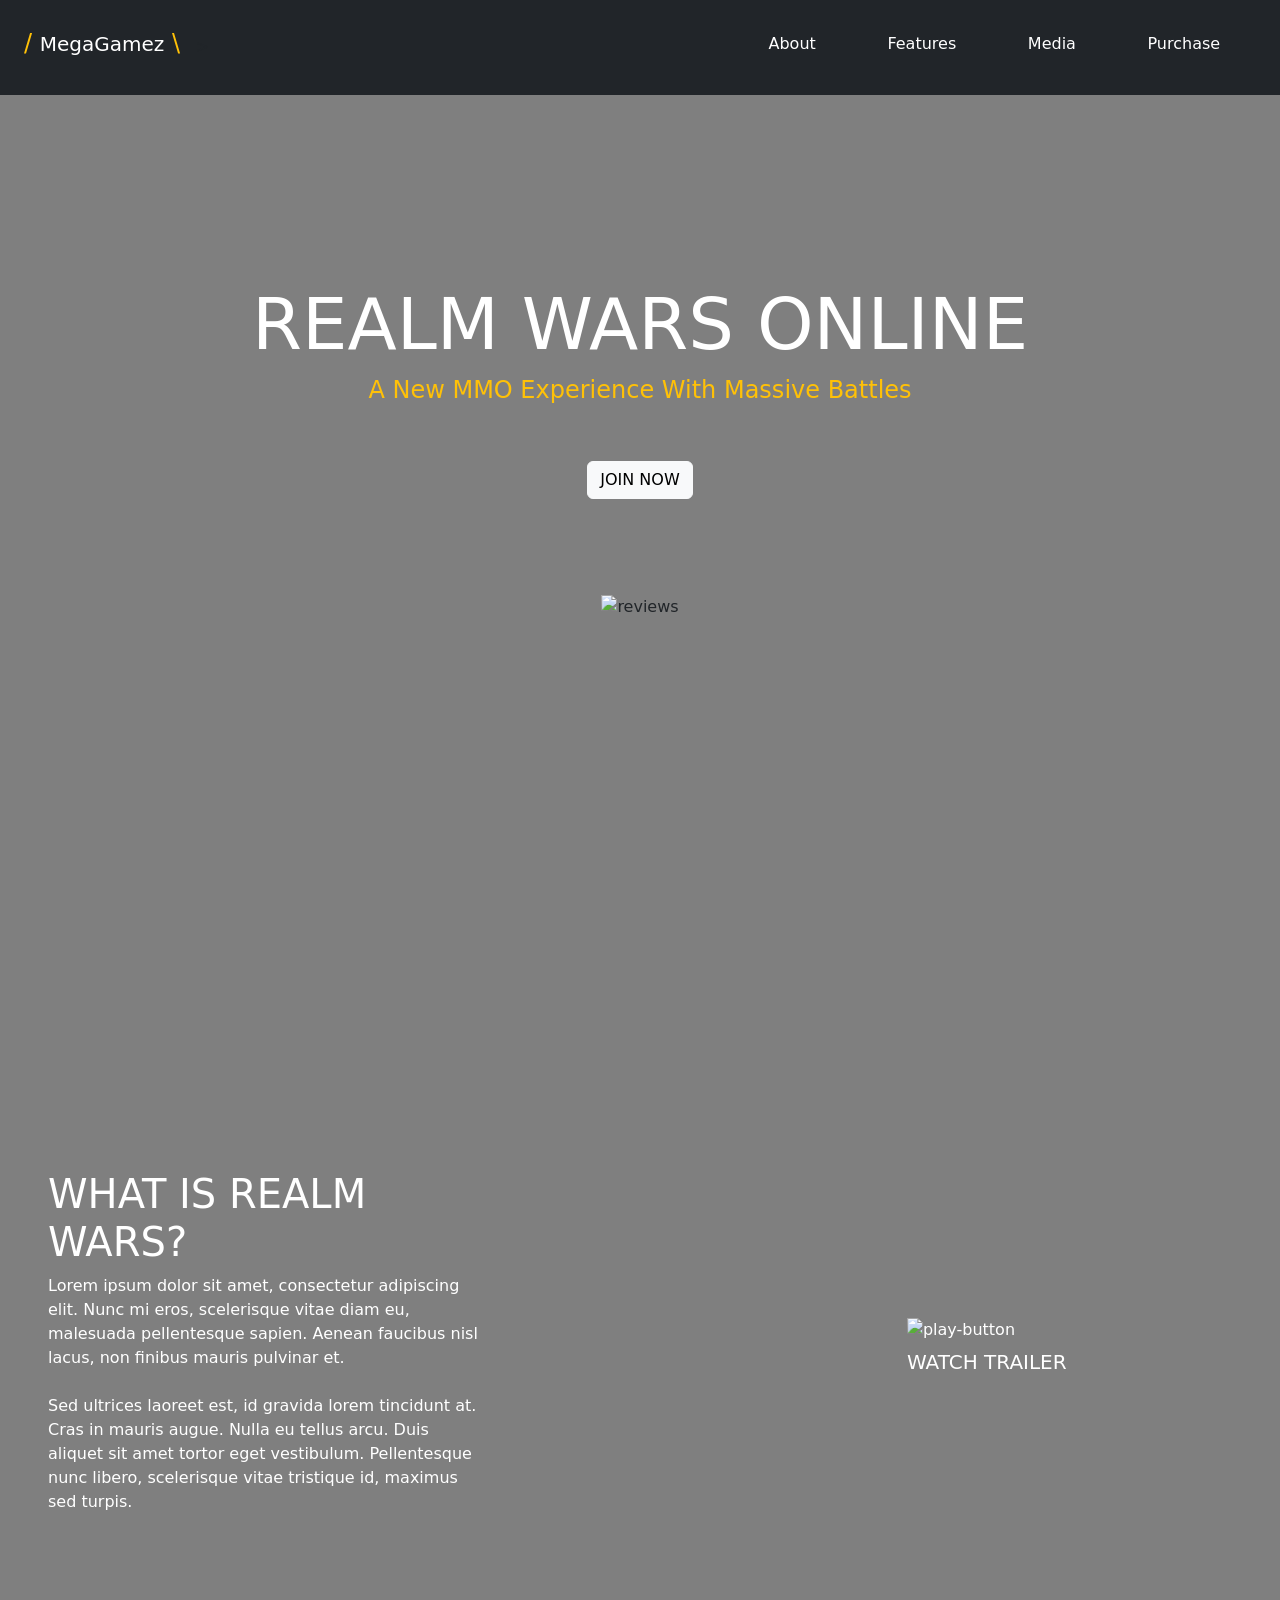
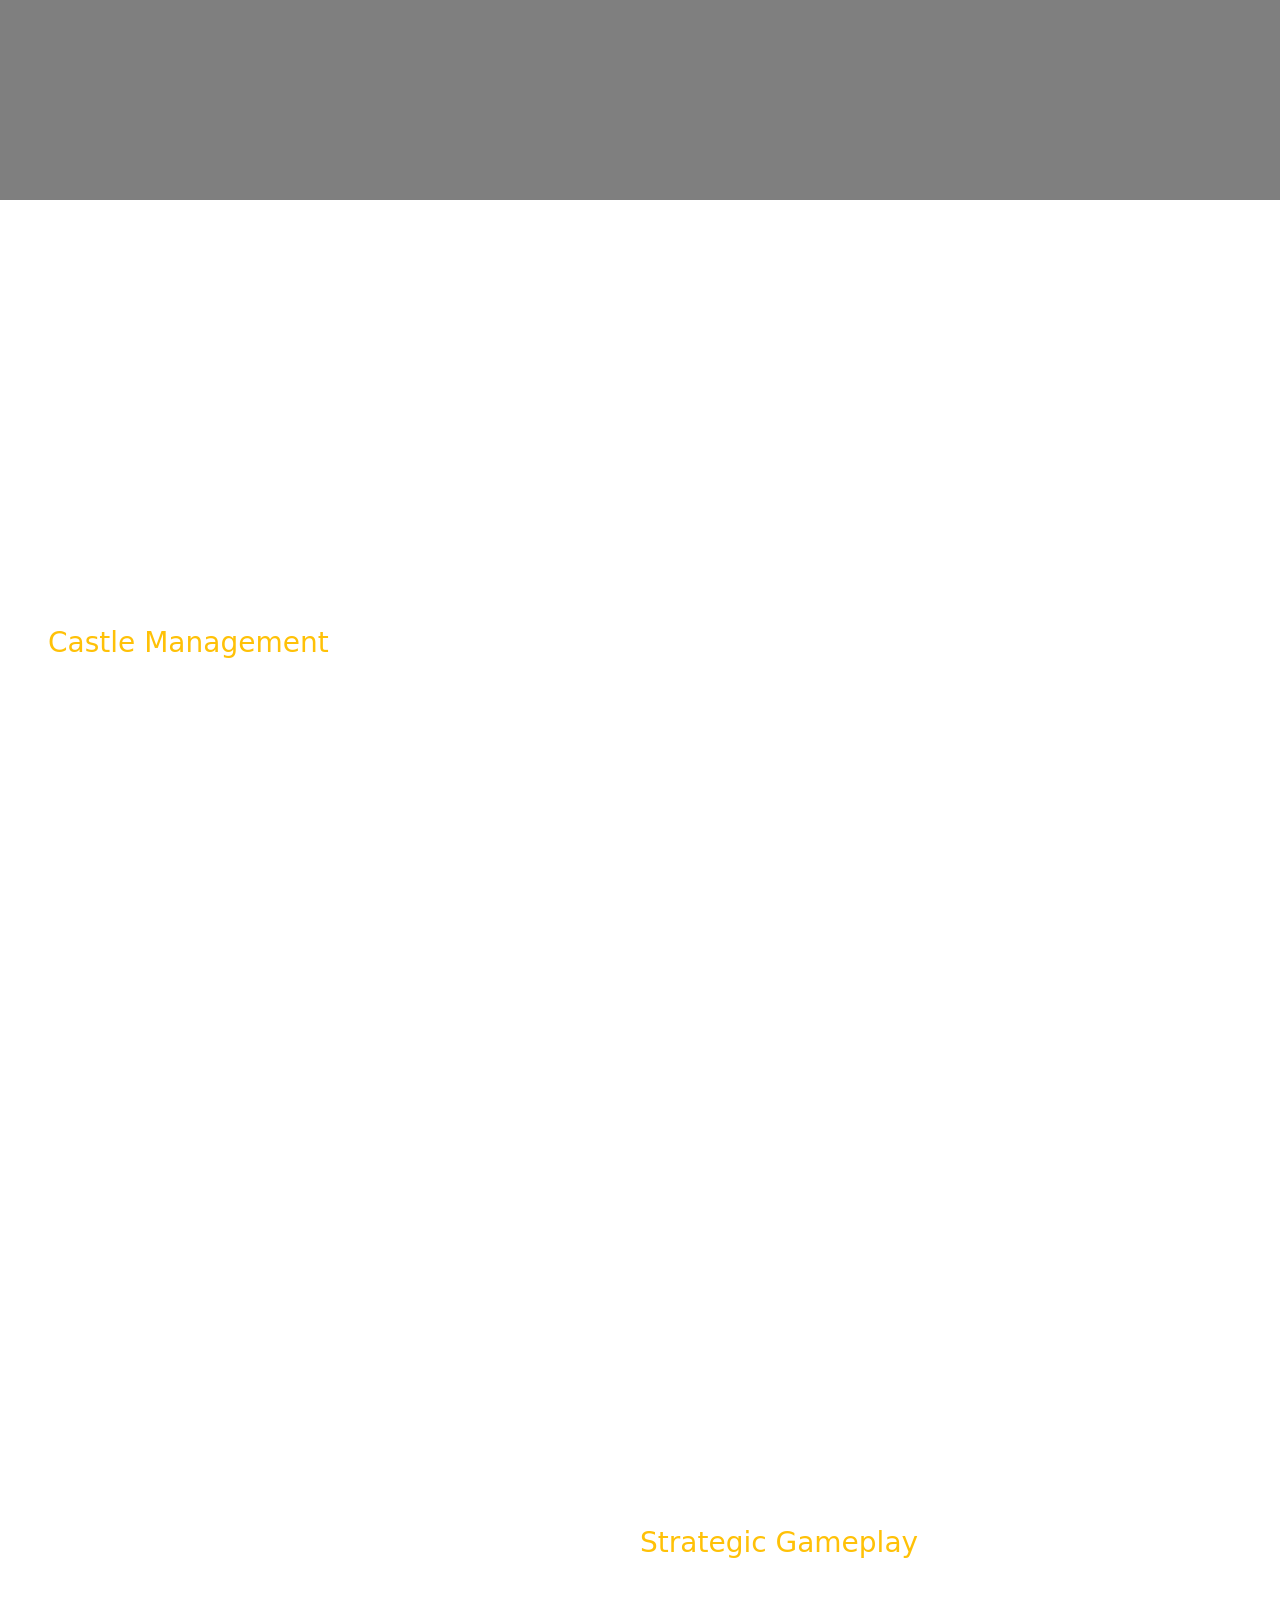
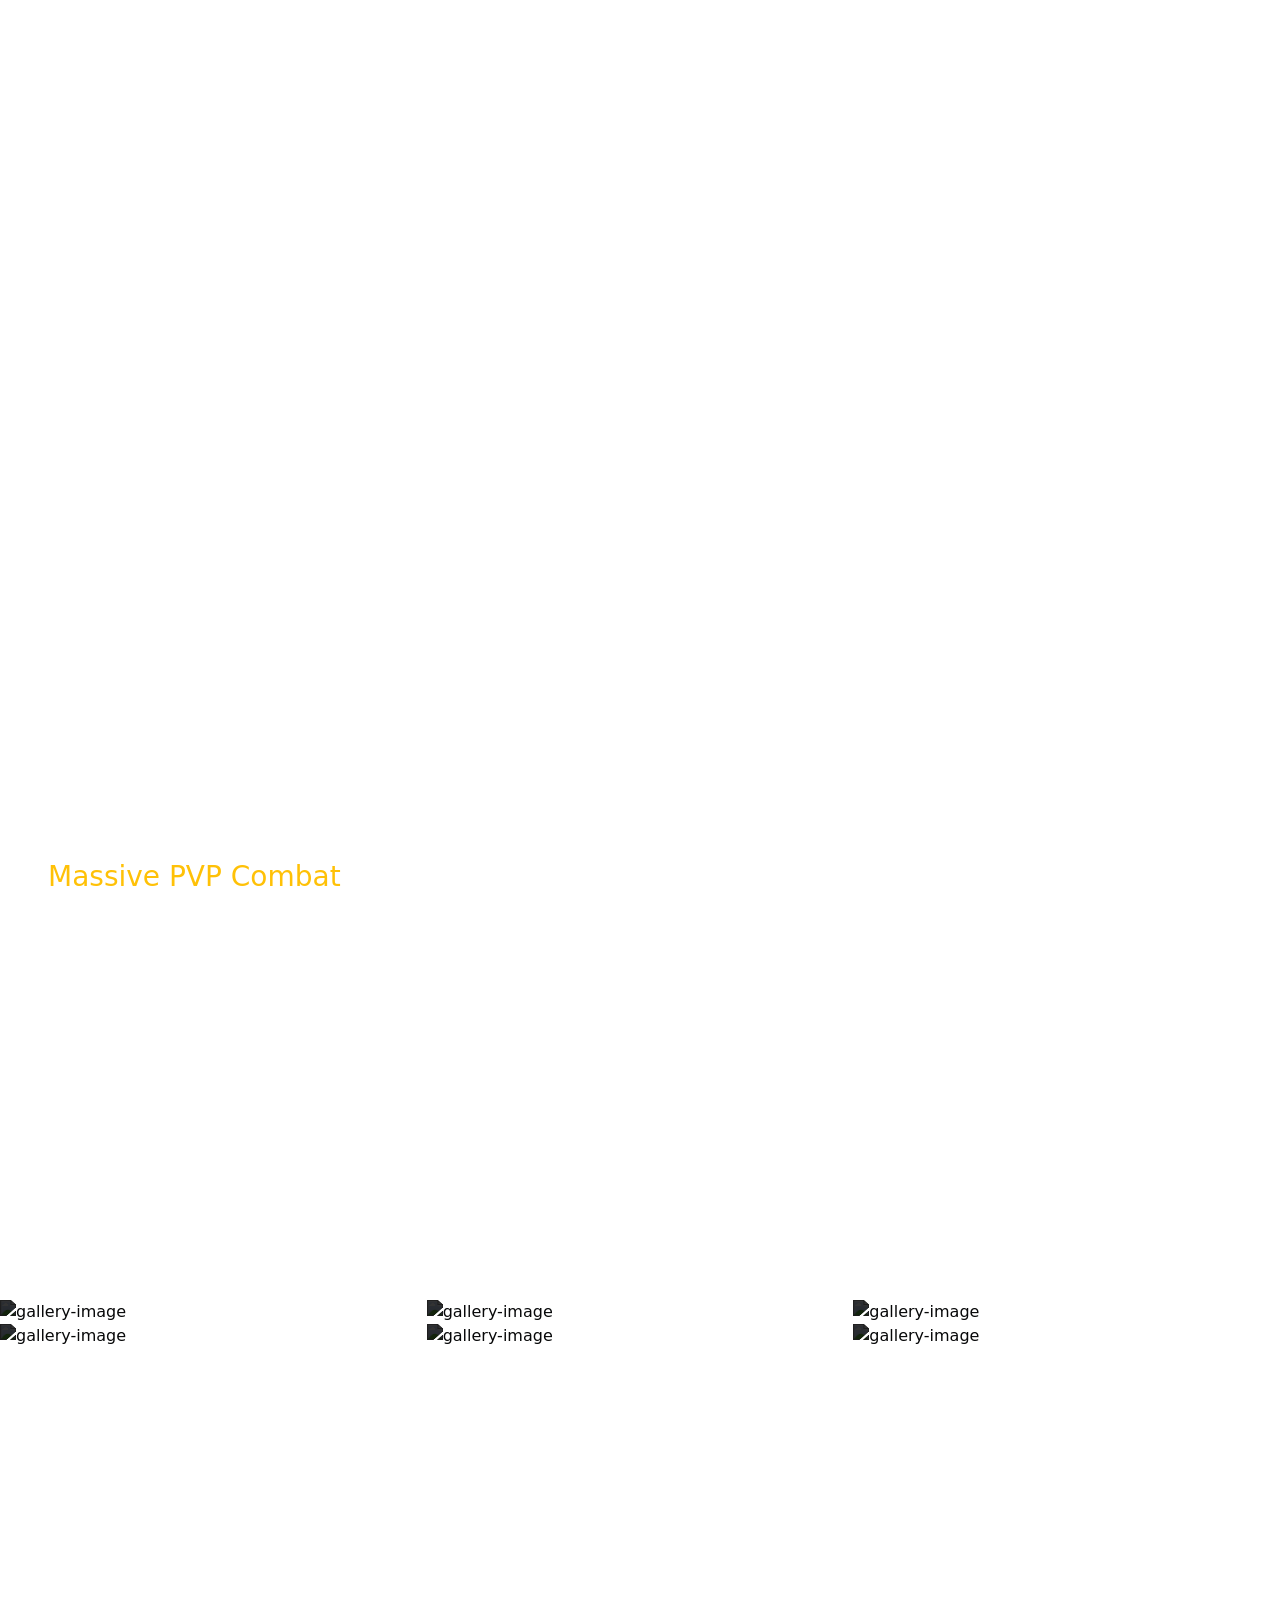
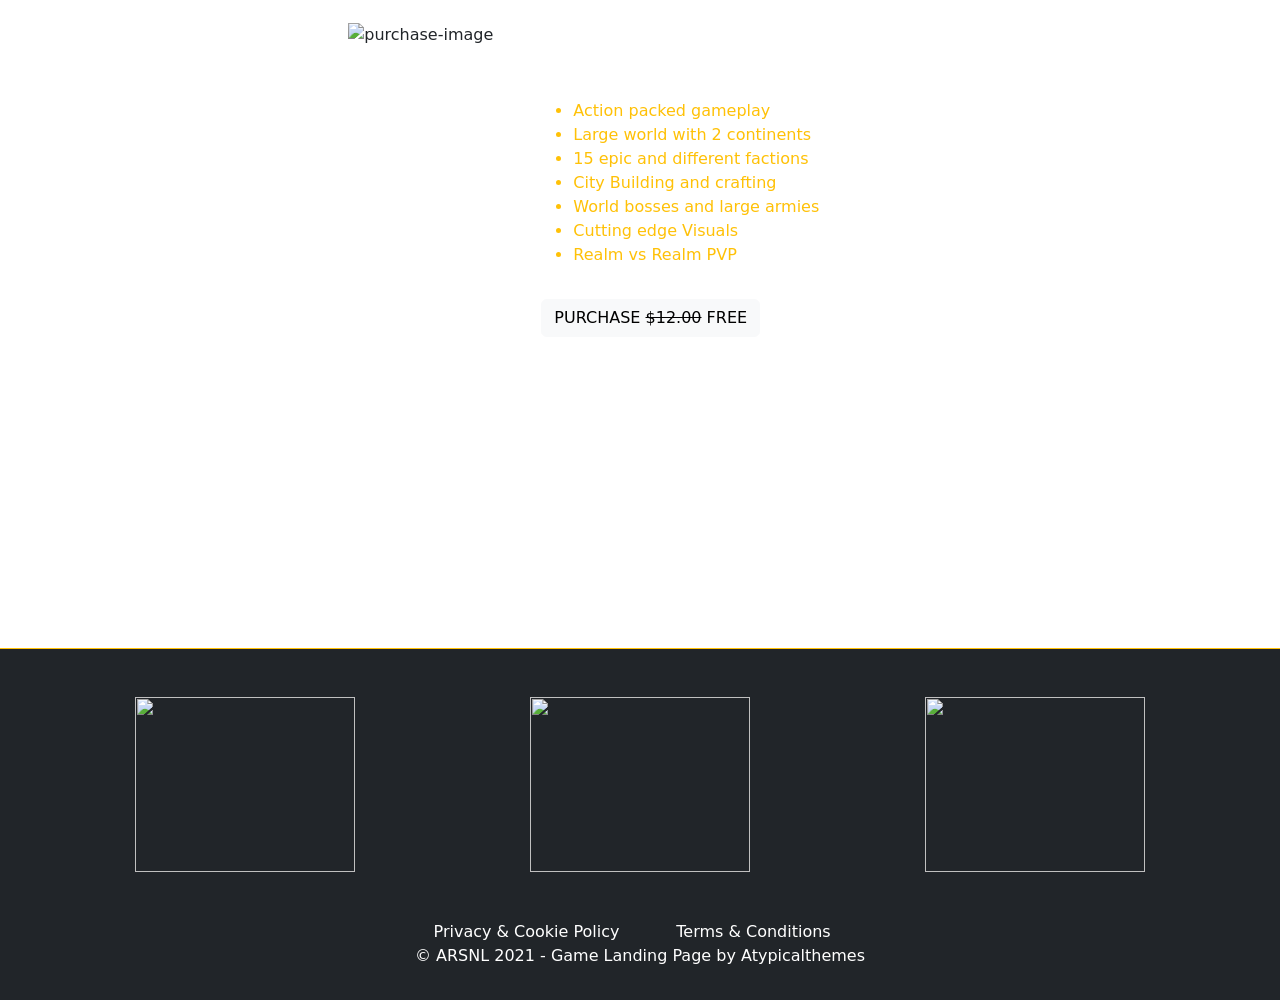
==== commit 9c935538: "first commit" ====
--- a/index.html
+++ b/index.html
@@ -10,16 +10,16 @@
       integrity="sha384-EVSTQN3/azprG1Anm3QDgpJLIm9Nao0Yz1ztcQTwFspd3yD65VohhpuuCOmLASjC"
       crossorigin="anonymous"
     />
-    <link rel="stylesheet" href="./css.css">
+    <link rel="stylesheet" href="./style.css">
     <title>Document</title>
   </head>
   <body>
     <!-- navbar -->
-    <nav class="navbar navbar-expand-md bg-dark px-5 py-3 navbar-dark position-fixed" style="width: 100%;">
+    <nav class="navbar navbar-expand-md bg-dark p-4 navbar-dark position-fixed" style="width: 100%;">
       <!-- Brand -->
       <h1 id="main-logo" class="navbar-brand " href="#">
-        <span class="text-warning h4">/</span>MegaGamez<span class="text-warning h4"
-          >\</span
+        <span class="text-warning h4">/ </span>MegaGamez<span class="text-warning h4"
+          > \</span
         >
       </h1>
       >
@@ -43,10 +43,10 @@
             <a class="nav-link text-white h5" href="#about">About</a>
           </li>
           <li class="nav-item">
+            <a class="nav-link text-white h5" href="#features">Features</a>
+          </li>
+          <li class="nav-item">
             <a class="nav-link text-white h5" href="#media">Media</a>
-          </li>
-          <li class="nav-item">
-            <a class="nav-link text-white h5" href="#features">Features</a>
           </li>
           <li class="nav-item">
             <a class="nav-link text-white h5" href="#purchase">Purchase</a>
@@ -72,7 +72,7 @@
               <h3 class="h4 text-warning">
                 A New MMO Experience With Massive Battles
               </h3>
-              <a href="#cta" class="btn btn-light my-5">JOIN NOW</a>
+              <a href="#purchase" class="btn btn-light my-5">JOIN NOW</a>
             </div>
             <img
               src="https://www.atypicalthemes.com/portfolio/arsnl_demo/pages/general2/images/reviews.png"
@@ -163,12 +163,12 @@
     </section>
 </section>
 <section id="media" style="display: flex; flex-wrap: wrap;">
-    <img onmouseover="this.style.filter = 'brightness(100%)'" onmouseout="this.style.filter = 'brightness(50%)'" class="col-md-4" src="https://www.atypicalthemes.com/portfolio/arsnl_demo/pages/general2/images/img1.jpg" alt="gallery-image">
-    <img onmouseover="this.style.filter = 'brightness(100%)'" onmouseout="this.style.filter = 'brightness(50%)'" class="col-md-4" src="https://www.atypicalthemes.com/portfolio/arsnl_demo/pages/general2/images/img2.jpg" alt="gallery-image">
-    <img onmouseover="this.style.filter = 'brightness(100%)'" onmouseout="this.style.filter = 'brightness(50%)'" class="col-md-4" src="https://www.atypicalthemes.com/portfolio/arsnl_demo/pages/general2/images/img3.jpg" alt="gallery-image">
-    <img onmouseover="this.style.filter = 'brightness(100%)'" onmouseout="this.style.filter = 'brightness(50%)'" class="col-md-4" src="https://www.atypicalthemes.com/portfolio/arsnl_demo/pages/general2/images/img4.jpg" alt="gallery-image">
-    <img onmouseover="this.style.filter = 'brightness(100%)'" onmouseout="this.style.filter = 'brightness(50%)'" class="col-md-4" src="https://www.atypicalthemes.com/portfolio/arsnl_demo/pages/general2/images/img5.jpg" alt="gallery-image">
-    <img onmouseover="this.style.filter = 'brightness(100%)'" onmouseout="this.style.filter = 'brightness(50%)'" class="col-md-4" src="https://www.atypicalthemes.com/portfolio/arsnl_demo/pages/general2/images/img6.jpg" alt="gallery-image">
+    <img style="filter: brightness(20%);" onmouseover="this.style.filter = 'brightness(100%)'" onmouseleave="this.style.filter = 'brightness(30%)'" class="col-md-4" src="https://www.atypicalthemes.com/portfolio/arsnl_demo/pages/general2/images/img1.jpg" alt="gallery-image">
+    <img style="filter: brightness(20%);" onmouseover="this.style.filter = 'brightness(100%)'" onmouseleave="this.style.filter = 'brightness(30%)'" class="col-md-4" src="https://www.atypicalthemes.com/portfolio/arsnl_demo/pages/general2/images/img2.jpg" alt="gallery-image">
+    <img style="filter: brightness(20%);" onmouseover="this.style.filter = 'brightness(100%)'" onmouseleave="this.style.filter = 'brightness(30%)'" class="col-md-4" src="https://www.atypicalthemes.com/portfolio/arsnl_demo/pages/general2/images/img3.jpg" alt="gallery-image">
+    <img style="filter: brightness(20%);" onmouseover="this.style.filter = 'brightness(100%)'" onmouseleave="this.style.filter = 'brightness(30%)'" class="col-md-4" src="https://www.atypicalthemes.com/portfolio/arsnl_demo/pages/general2/images/img4.jpg" alt="gallery-image">
+    <img style="filter: brightness(20%);" onmouseover="this.style.filter = 'brightness(100%)'" onmouseleave="this.style.filter = 'brightness(30%)'" class="col-md-4" src="https://www.atypicalthemes.com/portfolio/arsnl_demo/pages/general2/images/img5.jpg" alt="gallery-image">
+    <img style="filter: brightness(20%);" onmouseover="this.style.filter = 'brightness(100%)'" onmouseleave="this.style.filter = 'brightness(30%)'" class="col-md-4" src="https://www.atypicalthemes.com/portfolio/arsnl_demo/pages/general2/images/img6.jpg" alt="gallery-image">
 </section>
     
     <section id="purchase" class="bg-image  d-flex align-items-center p-5"
@@ -182,7 +182,7 @@
     </div>
     <div class="col-md-5 text-white">
       <h1>CLAIM YOUR KINGDOM</h1>
-        <ul class="text-left">
+        <ul class="text-left ml-2">
             <li class="text-warning">Action packed gameplay</li>
             <li class="text-warning">Large world with 2 continents</li>
             <li class="text-warning">15 epic and different factions</li>
@@ -190,16 +190,16 @@
             <li class="text-warning">World bosses and large armies</li>
             <li class="text-warning">Cutting edge Visuals</li>
             <li class="text-warning">Realm vs Realm PVP</li>
-            <a href="#cta" class="btn btn-light my-3">JOIN NOW</a>
         </ul>
+          <a href="#" class="btn btn-light my-3">PURCHASE <del>$12.00</del> FREE</a>
     </div>
 </section>
 
 <footer class="border-top border-warning bg-dark pb-3">
     <div class="d-flex justify-content-around p-5">
-        <img class="col-md-2" src="https://www.atypicalthemes.com/portfolio/arsnl_demo/pages/general2/images/brand1.png" alt="">
-        <img class="col-md-2" src="https://www.atypicalthemes.com/portfolio/arsnl_demo/pages/general2/images/brand2.png" alt="">
-        <img class="col-md-2" src="https://www.atypicalthemes.com/portfolio/arsnl_demo/pages/general2/images/brand3.png" alt="">
+        <img class="col-md-2" style="height: 175px; width: 220px;" src="https://www.atypicalthemes.com/portfolio/arsnl_demo/pages/general2/images/brand1.png" alt="">
+        <img class="col-md-2" style="height: 175px; width: 220px;" src="https://www.atypicalthemes.com/portfolio/arsnl_demo/pages/general2/images/brand2.png" alt="">
+        <img class="col-md-2" style="height: 175px; width: 220px;" src="https://www.atypicalthemes.com/portfolio/arsnl_demo/pages/general2/images/brand3.png" alt="">
     </div>
     <div class="d-flex justify-content-center ">
         <div class="d-flex text-center flex-row justify-content-center">
--- a/style.css
+++ b/style.css
@@ -0,0 +1,8 @@
+.navbar {
+  z-index: 999;
+}
+
+a {
+  color: white;
+  text-decoration: none;
+}
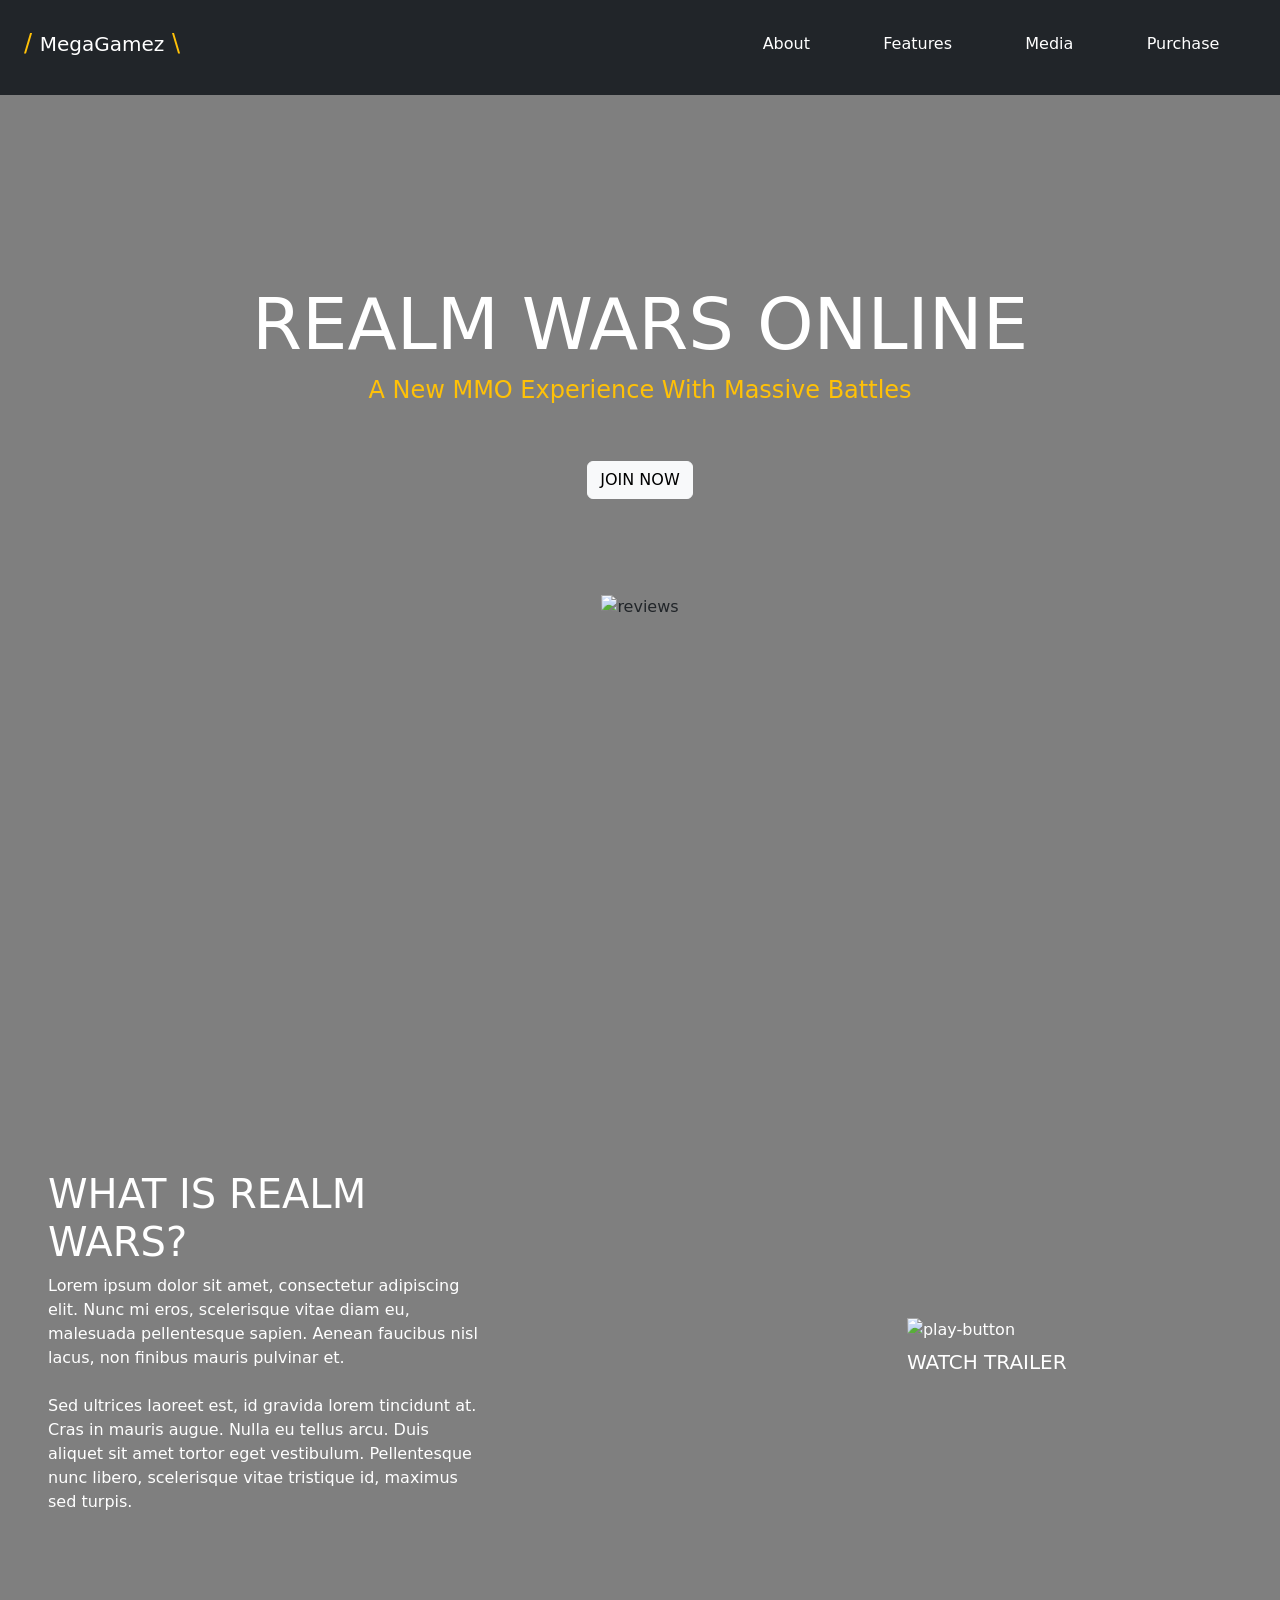
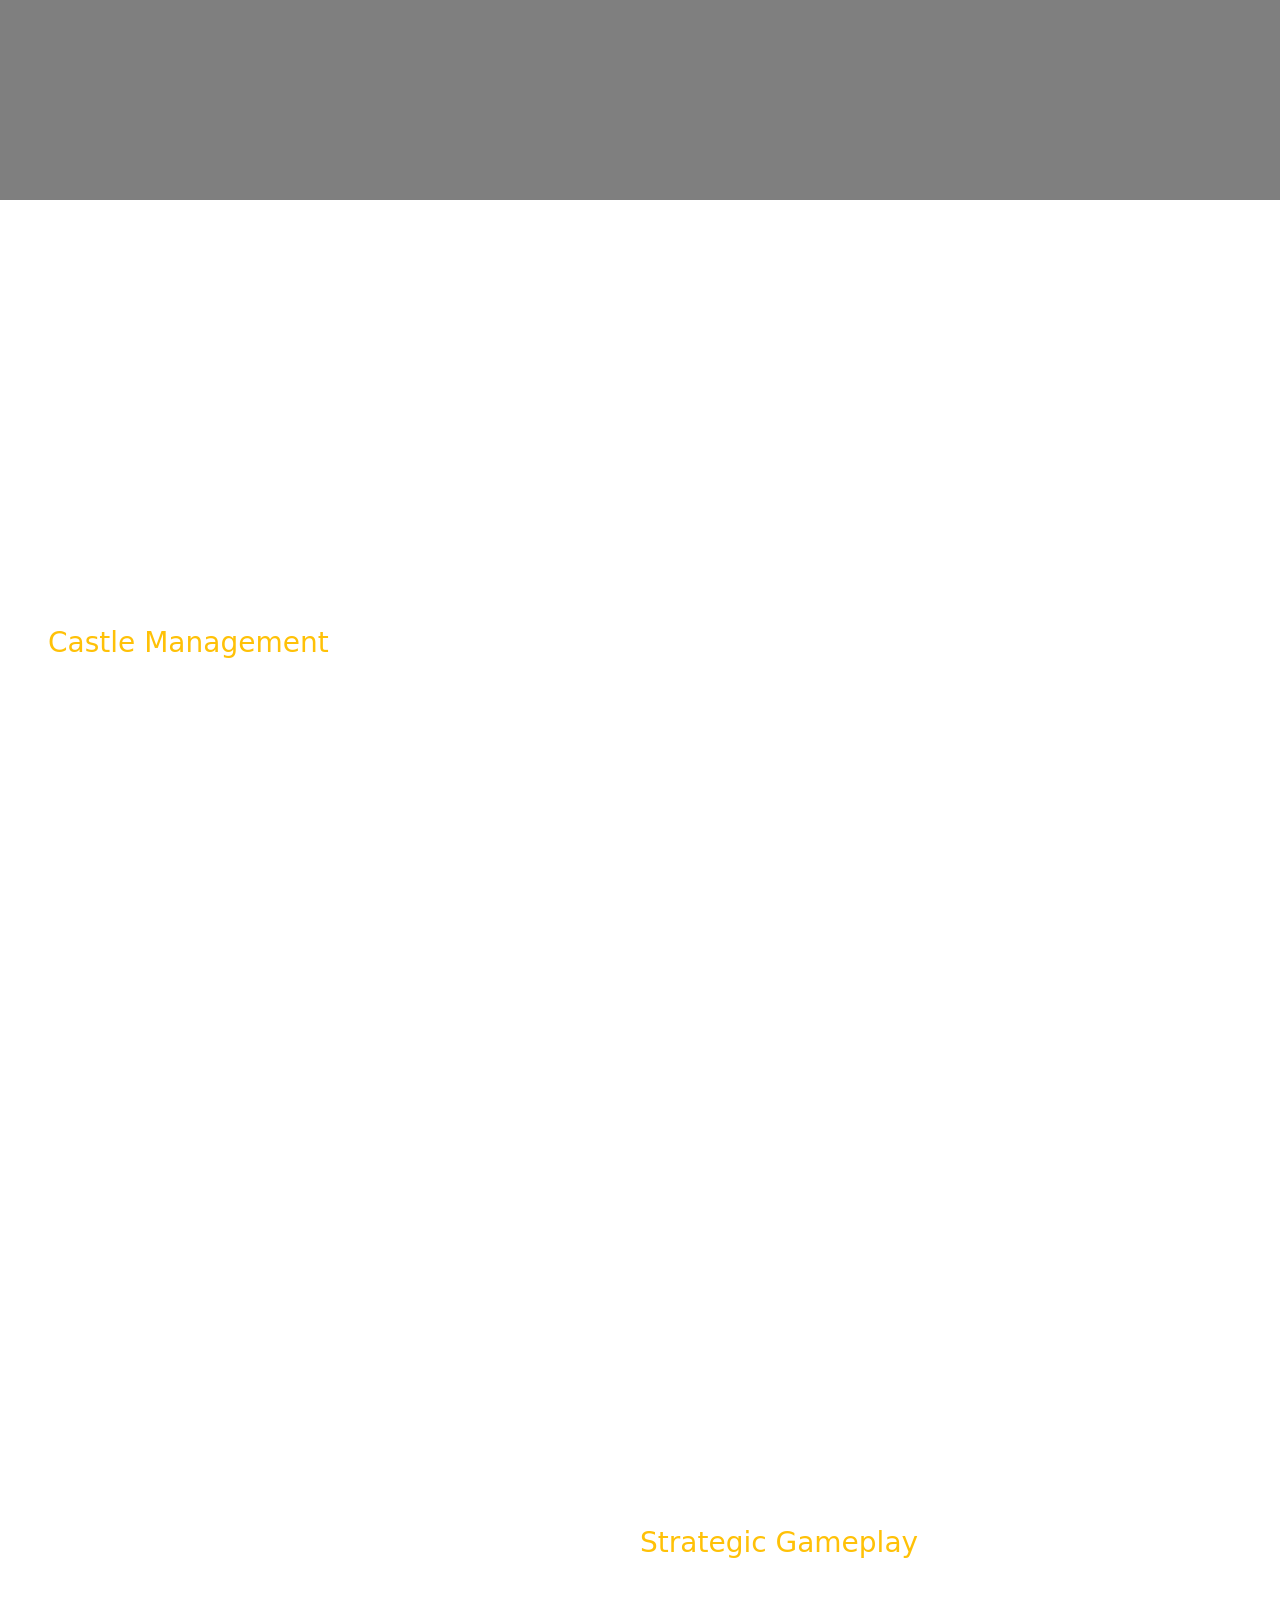
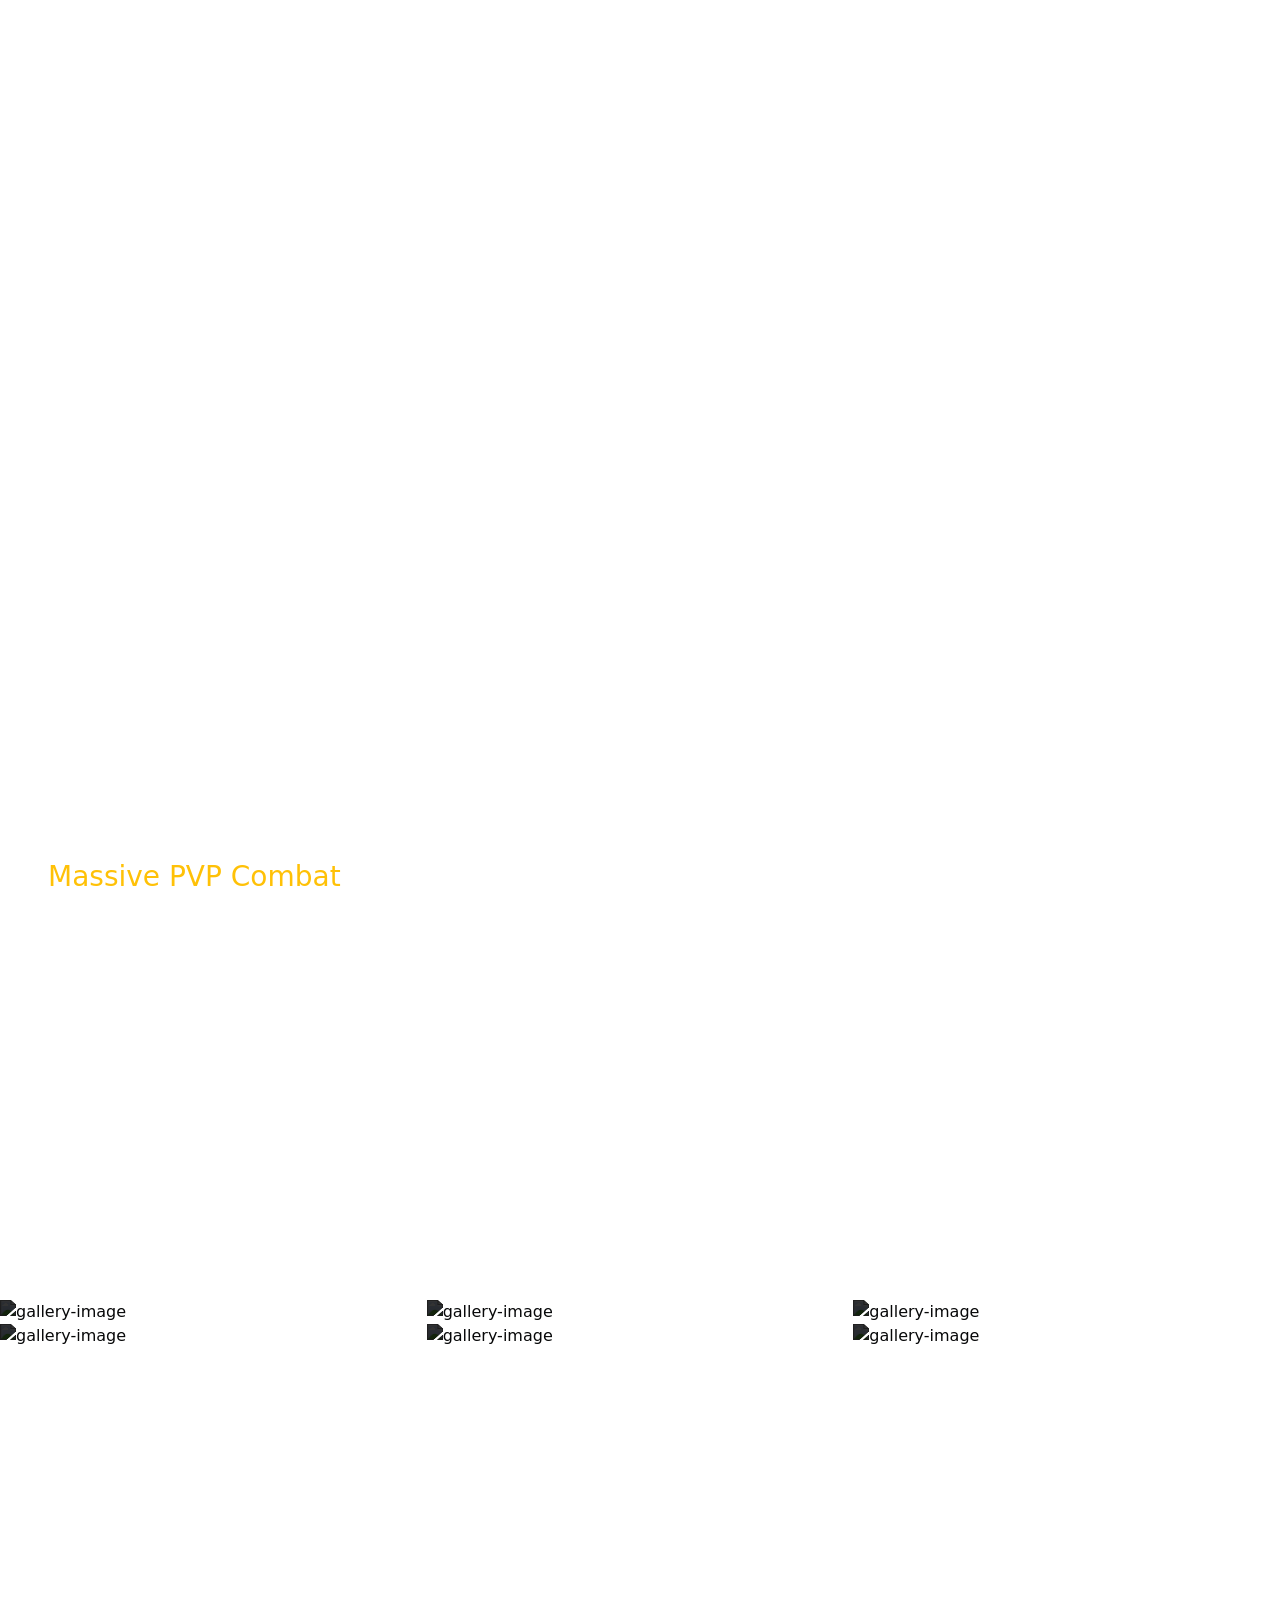
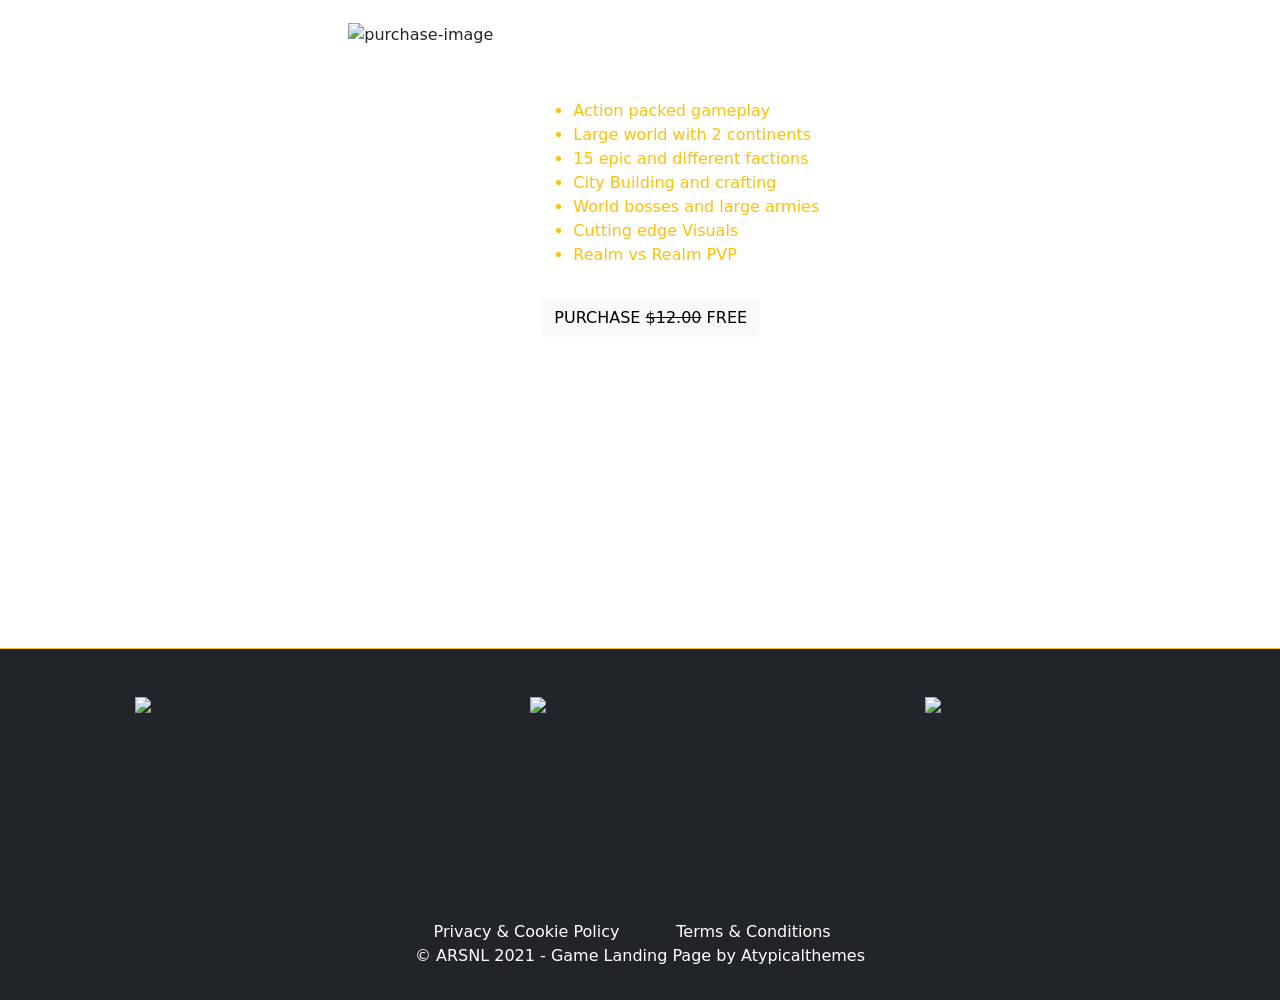
==== commit d05edde7: "first commit" ====
--- a/index.html
+++ b/index.html
@@ -17,12 +17,11 @@
     <!-- navbar -->
     <nav class="navbar navbar-expand-md bg-dark p-4 navbar-dark position-fixed" style="width: 100%;">
       <!-- Brand -->
-      <h1 id="main-logo" class="navbar-brand " href="#">
+      <a id="main-logo" class="navbar-brand h1" href="#hero-section">
         <span class="text-warning h4">/ </span>MegaGamez<span class="text-warning h4"
           > \</span
         >
-      </h1>
-      >
+      </a>
       <!-- Toggler/collapsibe Button -->
       <button
         class="navbar-toggler"
@@ -191,15 +190,15 @@
             <li class="text-warning">Cutting edge Visuals</li>
             <li class="text-warning">Realm vs Realm PVP</li>
         </ul>
-          <a href="#" class="btn btn-light my-3">PURCHASE <del>$12.00</del> FREE</a>
+          <a href="./purchase.html" class="btn btn-light my-3">PURCHASE <del>$12.00</del> FREE</a>
     </div>
 </section>
 
 <footer class="border-top border-warning bg-dark pb-3">
     <div class="d-flex justify-content-around p-5">
-        <img class="col-md-2" style="height: 175px; width: 220px;" src="https://www.atypicalthemes.com/portfolio/arsnl_demo/pages/general2/images/brand1.png" alt="">
-        <img class="col-md-2" style="height: 175px; width: 220px;" src="https://www.atypicalthemes.com/portfolio/arsnl_demo/pages/general2/images/brand2.png" alt="">
-        <img class="col-md-2" style="height: 175px; width: 220px;" src="https://www.atypicalthemes.com/portfolio/arsnl_demo/pages/general2/images/brand3.png" alt="">
+        <img class="col-md-2" style="height: 175px; width: 220px;" src="https://www.atypicalthemes.com/portfolio/arsnl_demo/pages/general2/images/brand1.png" alt="footer-image">
+        <img class="col-md-2" style="height: 175px; width: 220px;" src="https://www.atypicalthemes.com/portfolio/arsnl_demo/pages/general2/images/brand2.png" alt="footer-image">
+        <img class="col-md-2" style="height: 175px; width: 220px;" src="https://www.atypicalthemes.com/portfolio/arsnl_demo/pages/general2/images/brand3.png" alt="footer-image">
     </div>
     <div class="d-flex justify-content-center ">
         <div class="d-flex text-center flex-row justify-content-center">
